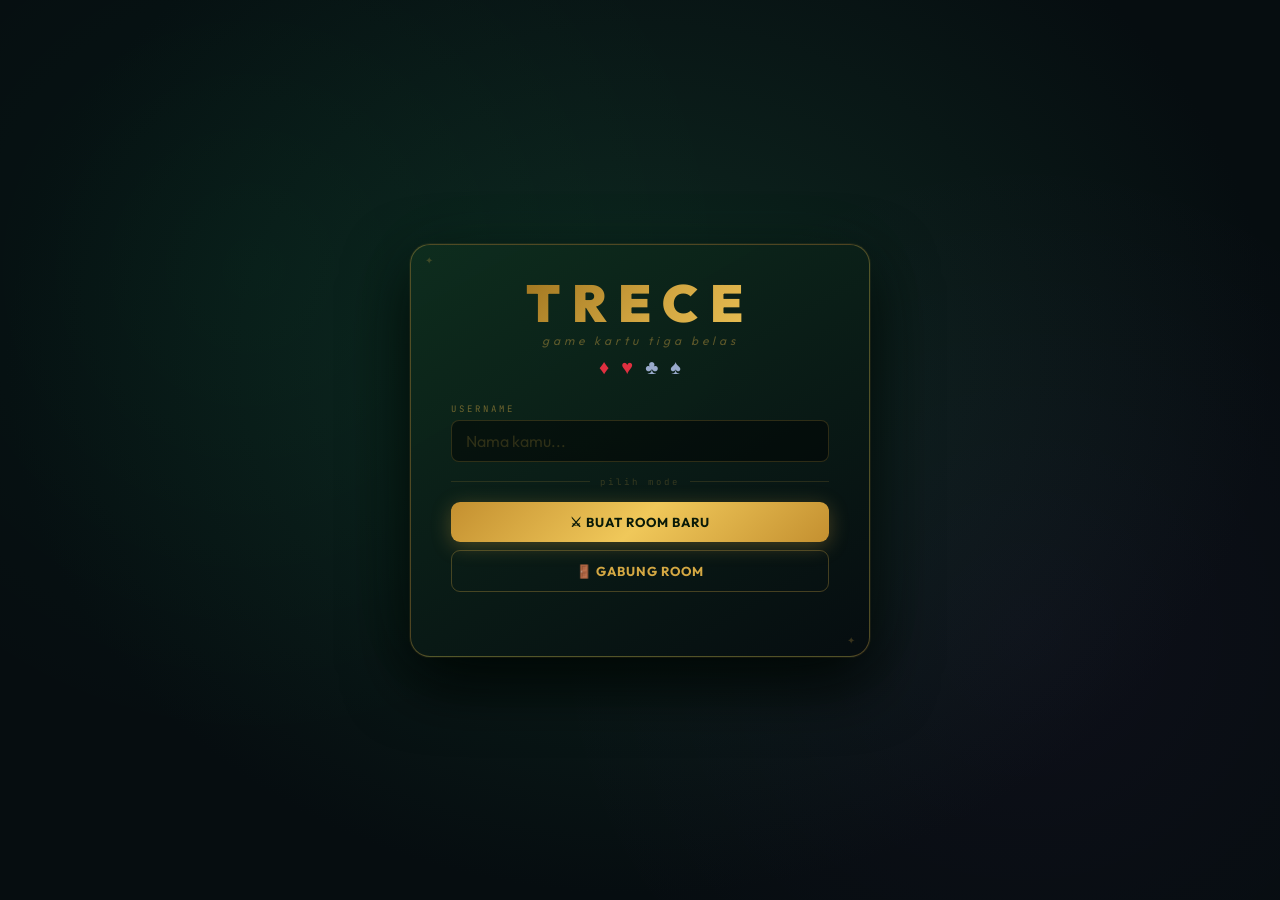
==== index.html @ 757fe61e "Add spacer div to replace absolute center" ====
<!DOCTYPE html>
<html lang="id">
<head>
<meta charset="UTF-8">
<meta name="viewport" content="width=device-width, initial-scale=1.0, maximum-scale=1.0, user-scalable=no">
<meta name="mobile-web-app-capable" content="yes">
<meta name="apple-mobile-web-app-capable" content="yes">
<meta name="apple-mobile-web-app-status-bar-style" content="black-translucent">
<meta name="apple-mobile-web-app-title" content="TRECE">
<meta name="theme-color" content="#060d10">
<meta name="description" content="TRECE — Game kartu 13 multiplayer real-time. Main bersama teman dari browser, tanpa install!">
<meta property="og:title" content="TRECE — Kartu 13">
<meta property="og:description" content="Game kartu 13 multiplayer real-time. Main bersama teman dari browser!">
<meta property="og:type" content="website">
<link rel="icon" href="data:image/svg+xml,<svg xmlns='http://www.w3.org/2000/svg' viewBox='0 0 100 100'><rect width='100' height='100' rx='18' fill='%230e2820'/><text y='.9em' font-size='72' x='50%' text-anchor='middle' dominant-baseline='hanging'>🃏</text></svg>">
<link rel="apple-touch-icon" href="data:image/svg+xml,<svg xmlns='http://www.w3.org/2000/svg' viewBox='0 0 100 100'><rect width='100' height='100' rx='18' fill='%230e2820'/><text y='.9em' font-size='72' x='50%' text-anchor='middle' dominant-baseline='hanging'>🃏</text></svg>">
<title>TRECE — Kartu 13</title>
<link rel="stylesheet" href="style.css">
</head>

<body>

<!-- LOBBY -->
<div id="lobby">
<div class="lbox">
  <div class="logo-title">TRECE</div>
  <div class="logo-sub">game kartu tiga belas</div>
  <div class="logo-suits">
    <span class="s-r">♦</span><span class="s-r">♥</span>
    <span class="s-b">♣</span><span class="s-b">♠</span>
  </div>

  <div id="stepA">
    <div class="fl">
      <label>Username</label>
      <input class="fi" id="uname" placeholder="Nama kamu..." maxlength="20" autocomplete="off"
        oninput="localStorage.setItem('trece_name',this.value.trim())">
    </div>
    <div class="divider">pilih mode</div>
    <button class="btn btn-gold" onclick="doCreate()">⚔ BUAT ROOM BARU</button>
    <button class="btn btn-out" onclick="showJoinForm()">🚪 GABUNG ROOM</button>
    <div id="joinWrap" style="display:none;margin-top:6px;">
      <div class="fl">
        <label>Kode Room</label>
        <input class="fi" id="joinCode" placeholder="ABCD" maxlength="4"
          style="text-transform:uppercase;letter-spacing:10px;font-size:24px;text-align:center;" autocomplete="off">
      </div>
      <button class="btn btn-gold" onclick="doJoin()">MASUK ROOM</button>
    </div>
    <div class="lstat" id="lstA"></div>
  </div>

  <div id="stepB" style="display:none;">
    <div class="room-box">
      <div class="room-code" id="rcodeDisp">----</div>
      <div class="room-hint" id="roomHint">Bagikan kode ini ke teman</div>
    </div>
    <!-- ALWAYS 4 slots -->
    <div class="pslots" id="pslots"></div>
    <div class="lstat" id="lstB"></div>
    <!-- Ready button (shown to all after first game or while waiting) -->
    <button class="btn btn-ready" id="btnReady" onclick="toggleReady()" style="display:none;">✓ SIAP MAIN</button>
    <button class="btn btn-gold" id="btnStart" onclick="hostStart()" style="display:none;">▶ MULAI GAME</button>
    <button class="btn btn-shop" onclick="openShop()">🏪 TOKO KEKUATAN</button>
    <button class="btn btn-red" onclick="doLeave()">✕ Keluar Room</button>
  </div>
</div>
</div>

<!-- GAME -->


<div id="game">
  <canvas id="bgCanvas"></canvas>
  <!-- Bomb overlay effects -->
  <div id="bombFlashEl"></div>
  <div id="bombLabelEl">💣 BOMB!</div>
  <!-- Poker Intense Overlay -->
<div id="pokerIntenseOverlay"></div>
<div id="pokerIntenseScanlines"></div>
<div id="pokerWarnBanner"><div class="pwb-inner">⚠️ POKER ANGKA 2! — BOMB bisa mengakhiri game sekarang! ⚠️</div></div>
<div id="gameWrap" class="game-layer">
    <div id="oppBar"></div>
    <!-- Spacer flex menggantikan #center yang kini absolute -->
    <div style="flex:1;"></div>
    <div id="center">
      <div id="tdots"></div>
      <div style="position:relative;width:min(820px,99vw);">
        <div id="feltLbl">MEJA PERMAINAN</div>
        <!-- Combo badge — di atas kartu di meja -->
        <div id="comboBadge" style="display:none;"></div>
        <div id="felt">
          <div id="feltCards">
            <div class="empty-msg" id="emptyMsg">Meja kosong — bebas memulai</div>
          </div>
        </div>

      </div>
      <div id="ghostRow"><span class="ghost-lbl">sebelumnya:</span></div>
      <div id="gstat"></div>
    </div>
    <div id="playerArea">
      <div id="comboHint">Pilih kartu untuk dimainkan</div>
      <!-- Power bar — kartu kekuatan yang dimiliki -->
      <div id="powerBar"></div>
      <!-- Chip bar — compact pill, satu baris dengan myplate -->
      <div id="chipBar">
        <div class="chip-pill">
          <span class="cp-ico">💰</span>
          <span class="cp-val" id="chipBarVal">1,000</span>
          <span class="cp-sep">|</span>
          <span class="cp-bet" id="chipBarBet">100 chip</span>
          <span class="cp-sep">→</span>
          <span class="cp-win" id="chipBarWin">+300</span>
        </div>
      </div>
      <div id="handWrap"><div id="handInner"></div></div>
      <div id="actRow">
        <button class="abtn abtn-reorder" id="btnReorder" onclick="toggleReorderMode()" style="display:none;">⇄</button>
        <div id="timerWrap" style="display:none;">
          <button class="abtn abtn-play" id="btnPlay" onclick="playerPlay()" disabled>MAIN</button>
        </div>
        <button class="abtn abtn-play" id="btnPlayNoTimer" onclick="playerPlay()" disabled>MAIN</button>
        <button class="abtn abtn-skip" id="btnSkip" onclick="playerSkip()" disabled>SKIP</button>
      </div>
      <div id="arrowRow" style="display:none;">
        <button class="abtn abtn-arrow" onclick="reorderMoveCard(-1)">◀</button>
        <span class="arrow-hint">geser kartu yang diangkat</span>
        <button class="abtn abtn-arrow" onclick="reorderMoveCard(1)">▶</button>
      </div>
      <div id="myplate">—</div>
      <div style="font-size:8px;font-family:'JetBrains Mono',monospace;color:rgba(212,168,67,0.2);text-align:center;margin-top:2px;">drag kartu untuk ubah urutan</div>
    </div>
  </div>
</div>
<div id="notif"></div>
<div id="endModal"></div>
<div id="posAnnounce"></div>

<!-- SHOP FLOATING BTN (in-game) -->
<button id="shopBtn" onclick="openShop()">
  <span style="font-size:20px;">🏪</span>
  <div id="shopBtnBadge"></div>
</button>

<!-- SHOP MODAL -->
<div id="shopModal">
  <div class="shop-box">
    <div class="shop-header">
      <div class="shop-title-row">
        <div class="shop-title-txt">🏪 TOKO KEKUATAN</div>
        <div style="display:flex;align-items:center;gap:8px;">
          <div class="shop-chips-disp">💰 <span id="shopChipDisp">0</span></div>
          <button class="shop-close" onclick="closeShop()">✕</button>
        </div>
      </div>
      <div class="shop-sub-hdr">Beli kartu kekuatan — aktifkan saat bermain</div>
      <div class="shop-tabs" id="shopTabs">
        <button class="stab active" onclick="filterShop('all')">SEMUA</button>
        <button class="stab" onclick="filterShop('def')">🛡 DEFENSIF</button>
        <button class="stab" onclick="filterShop('off')">⚡ OFENSIF</button>
        <button class="stab" onclick="filterShop('util')">✨ UTILITAS</button>
        <button class="stab" onclick="filterShop('dis')">🌀 GANGGUAN</button>
      </div>
    </div>
    <div class="shop-body" id="shopBody"></div>
  </div>
</div>

<!-- TARGET PICKER -->
<div id="targetPicker">
  <div class="target-box">
    <div class="target-title" id="targetTitle">PILIH TARGET</div>
    <div class="target-sub" id="targetSub">Pilih pemain yang ingin diserang</div>
    <div class="target-btns" id="targetBtns"></div>
    <button class="target-cancel" onclick="closeTargetPicker()">✕ Batal</button>
  </div>
</div>
<div id="winCelebration"><div class="win-wrap"><div class="win-text">MENANG!</div><div class="win-sub">KAMU JUARA 🏆</div></div></div>

<!-- BET MODAL -->
<div id="betModal">
  <div class="bet-box">
    <div class="bet-title">⚔ TARUHAN KAMU</div>
    <div class="bet-sub" id="betSubLabel">Tentukan jumlah taruhan kamu untuk ronde ini</div>
    <div class="bet-players" id="betPlayerList"></div>
    <div class="bet-amount-wrap">
      <button class="bet-btn" onclick="adjustBet(-50)">−</button>
      <div class="bet-amount-display" id="betAmountDisplay">100</div>
      <button class="bet-btn" onclick="adjustBet(+50)">+</button>
    </div>
    <div class="bet-chips-label">CHIP TARUHANMU</div>
    <div class="bet-presets">
      <span class="bet-preset" onclick="setBetPreset(50)">50</span>
      <span class="bet-preset active" onclick="setBetPreset(100)">100</span>
      <span class="bet-preset" onclick="setBetPreset(200)">200</span>
      <span class="bet-preset" onclick="setBetPreset(500)">500</span>
    </div>
    <div class="bet-multiplier-info">🥇+2x &nbsp;🥈+1x &nbsp;🥉−1x &nbsp;💀−2x (dari taruhan sendiri)</div>
    <button class="btn btn-gold" style="font-family:'Cinzel Decorative';font-size:12px;margin-bottom:0;" onclick="confirmBet()">KUNCI TARUHAN →</button>
  </div>
</div>

<!-- EMOTE BUTTON & PICKER -->
<button id="emoteBtn" onclick="toggleEmotePicker()" title="Emote / Chat">
  <div id="emoteCooldownRing"></div>
  😄
</button>
<div id="emotePicker">
  <div class="emote-section-label">Reaksi</div>
  <div class="emote-row">
    <span class="emote-item" onclick="sendEmote('😂')">😂</span>
    <span class="emote-item" onclick="sendEmote('🔥')">🔥</span>
    <span class="emote-item" onclick="sendEmote('💀')">💀</span>
    <span class="emote-item" onclick="sendEmote('👏')">👏</span>
    <span class="emote-item" onclick="sendEmote('😤')">😤</span>
    <span class="emote-item" onclick="sendEmote('🤯')">🤯</span>
    <span class="emote-item" onclick="sendEmote('😴')">😴</span>
    <span class="emote-item" onclick="sendEmote('🫡')">🫡</span>
  </div>
  <div class="emote-section-label" style="margin-top:6px;">Chat Cepat</div>
  <div style="display:flex;flex-direction:column;gap:3px;padding:0 4px;">
    <span class="chat-item" onclick="sendEmote(null,'Saya akan lawan','Saya akan lawan')">Saya akan lawan</span>
    <span class="chat-item" onclick="sendEmote(null,'UH kaget','UH kaget')">UH kaget</span>
    <span class="chat-item" onclick="sendEmote(null,'What the dog doin','What the dog doin')">What the dog doin</span>
    <span class="chat-item" onclick="sendEmote(null,'Faaah','Faaah')">Faaah</span>
    <span class="chat-item" onclick="sendEmote(null,'LOL','LOL')">LOL</span>
    <span class="chat-item" onclick="sendEmote(null,'Pepek pepek','Pepek pepek')">Pepek pepek</span>
  </div>
</div>

</body>

<!-- ═══════════════════════════════════════════════════════ -->
<!-- Load order matters: audio → cards → bot → network → game → ui → chips → powers -->
<!-- ═══════════════════════════════════════════════════════ -->

<!-- Polyfill -->
<script>if(typeof globalThis==='undefined'){window.globalThis=window;}</script>

<!-- Ably realtime library -->
<script src="https://cdn.ably.com/lib/ably.min-2.js"></script>

<!-- Game modules -->
<script src="audio.js"></script>
<script src="cards.js"></script>
<script src="bot.js"></script>
<script src="network.js"></script>
<script src="game.js"></script>
<script src="ui.js"></script>
<script src="chips.js"></script>
<script src="powers.js"></script>

</html>
---- style.css ----
@import url('https://fonts.googleapis.com/css2?family=Outfit:wght@400;600;700;900&family=JetBrains+Mono:wght@400;700&display=swap');

*,*::before,*::after{box-sizing:border-box;margin:0;padding:0;}
html,body{height:100%;overflow:hidden;background:#060d10;
  -webkit-tap-highlight-color:transparent;
  -webkit-touch-callout:none;
  touch-action:manipulation;
  /* iOS safe area support */
  padding-top: env(safe-area-inset-top);
  padding-bottom: env(safe-area-inset-bottom);
}
/* Prevent iOS auto-zoom on input focus (font-size must be >= 16px) */
.fi{font-size:16px!important;}
/* Smooth font rendering on mobile */
*{-webkit-font-smoothing:antialiased;-moz-osx-font-smoothing:grayscale;}
/* Fix iOS button tap delay */
button,input{touch-action:manipulation;cursor:pointer;}

:root{
  --gold:#d4a843;--gold2:#f0c85a;--gold3:#fce8a0;
  --neon:#00ff88;--neon2:#00e8ff;--neonp:#cc44ff;
  --red:#e03040;--card-bg:#fdf6e8;
}

/* ══ SIDEBARS (desktop only, ≥1100px) ══ */
#sidebarLeft,#sidebarRight{
  display:none;
  position:fixed;top:0;bottom:0;
  width:180px;
  flex-direction:column;
  gap:0;
  z-index:2;
  pointer-events:none;
}
#sidebarLeft{left:0;}
#sidebarRight{right:0;}

@media(min-width:1100px){
  #sidebarLeft,#sidebarRight{display:flex;}
}

.sb-header{
  font-family:'JetBrains Mono',monospace;
  font-size:8px;letter-spacing:2px;
  color:rgba(212,168,67,0.3);
  padding:14px 14px 8px;
  border-bottom:1px solid rgba(212,168,67,0.07);
  flex-shrink:0;
}

/* Glow divider di tepi dalam */
#sidebarLeft::after{
  content:'';position:absolute;top:0;right:0;bottom:0;width:1px;
  background:linear-gradient(to bottom,transparent,rgba(0,255,136,0.07) 30%,rgba(212,168,67,0.05) 70%,transparent);
}
#sidebarRight::before{
  content:'';position:absolute;top:0;left:0;bottom:0;width:1px;
  background:linear-gradient(to bottom,transparent,rgba(0,255,136,0.07) 30%,rgba(212,168,67,0.05) 70%,transparent);
}

/* ── Activity Log ── */
#activityLog{
  flex:1;overflow:hidden;
  display:flex;flex-direction:column-reverse;
  padding:8px 10px;
  gap:2px;
  mask-image:linear-gradient(to bottom,transparent 0%,black 18%,black 100%);
  -webkit-mask-image:linear-gradient(to bottom,transparent 0%,black 18%,black 100%);
}
.act-item{
  font-family:'JetBrains Mono',monospace;
  font-size:9px;line-height:1.6;
  color:rgba(255,255,255,0.28);
  padding:4px 6px;
  border-radius:5px;
  border-left:2px solid transparent;
  flex-shrink:0;
  word-break:break-word;
  transition:opacity 0.4s;
  pointer-events:none;
}
.act-item.fresh{
  color:rgba(255,255,255,0.65);
  border-left-color:rgba(212,168,67,0.4);
  background:rgba(212,168,67,0.04);
}
.act-item.act-play .act-who{color:#f0c85a;}
.act-item.act-skip .act-who{color:rgba(255,255,255,0.3);}
.act-item.act-bomb .act-who{color:#cc44ff;}
.act-item.act-bomb{
  color:rgba(204,68,255,0.7);
  border-left-color:rgba(204,68,255,0.5);
  background:rgba(204,68,255,0.04);
}
.act-item.act-finish .act-who{color:#00ff88;}
.act-item.act-finish{
  color:rgba(0,255,136,0.7);
  border-left-color:rgba(0,255,136,0.4);
  background:rgba(0,255,136,0.04);
}
.act-who{font-weight:700;}

/* ── Chat Feed ── */
#chatFeed{
  flex:1;overflow:hidden;
  display:flex;flex-direction:column-reverse;
  padding:8px 10px;
  gap:4px;
  mask-image:linear-gradient(to bottom,transparent 0%,black 18%,black 100%);
  -webkit-mask-image:linear-gradient(to bottom,transparent 0%,black 18%,black 100%);
}
.chat-feed-item{
  display:flex;align-items:flex-start;gap:5px;
  flex-shrink:0;
  pointer-events:none;
  animation:chatIn 0.25s ease both;
}
@keyframes chatIn{
  from{opacity:0;transform:translateY(6px);}
  to{opacity:1;transform:translateY(0);}
}
.chat-feed-avatar{
  width:18px;height:18px;border-radius:50%;
  background:rgba(212,168,67,0.12);
  border:1px solid rgba(212,168,67,0.2);
  display:flex;align-items:center;justify-content:center;
  font-family:'JetBrains Mono',monospace;
  font-size:8px;font-weight:700;color:var(--gold);
  flex-shrink:0;margin-top:1px;
}
.chat-feed-body{flex:1;min-width:0;}
.chat-feed-name{
  font-family:'JetBrains Mono',monospace;
  font-size:8px;color:rgba(212,168,67,0.45);
  margin-bottom:1px;
  white-space:nowrap;overflow:hidden;text-overflow:ellipsis;
}
.chat-feed-bubble{
  display:inline-block;
  background:rgba(255,255,255,0.05);
  border:1px solid rgba(212,168,67,0.1);
  border-radius:0 6px 6px 6px;
  padding:3px 7px;
  font-family:'JetBrains Mono',monospace;
  font-size:10px;color:rgba(255,255,255,0.55);
  word-break:break-word;
}
.chat-feed-bubble.is-me{
  background:rgba(0,255,136,0.06);
  border-color:rgba(0,255,136,0.15);
  color:rgba(0,255,136,0.7);
}

/* ══ LOBBY ══ */
#lobby{
  position:fixed;inset:0;display:flex;align-items:center;justify-content:center;z-index:30;
  background:radial-gradient(ellipse at 50% 40%,#0e2820 0%,#060d10 70%);
  transition:opacity 0.5s;
}
#lobby.fade-out{opacity:0;pointer-events:none;}
#lobby.gone{display:none;}
#lobby::before{
  content:'';position:absolute;inset:0;pointer-events:none;
  background:radial-gradient(circle at 20% 30%,rgba(0,255,136,0.04) 0%,transparent 40%),
             radial-gradient(circle at 80% 70%,rgba(204,68,255,0.04) 0%,transparent 40%);
  animation:bgP 6s ease-in-out infinite alternate;
}
@keyframes bgP{from{opacity:0.5}to{opacity:1}}

.lbox{
  position:relative;z-index:1;
  background:linear-gradient(150deg,rgba(14,45,30,0.97),rgba(6,13,16,0.99));
  border:1px solid rgba(212,168,67,0.35);border-radius:20px;
  padding:32px 40px;width:min(460px,95vw);max-height:95vh;overflow-y:auto;
  box-shadow:
    0 0 0 1px rgba(212,168,67,0.08),
    0 0 80px rgba(0,255,136,0.04),
    0 24px 64px rgba(0,0,0,0.95);
}
/* Corner ornaments */
.lbox::before,.lbox::after{
  content:'✦';position:absolute;font-size:10px;color:rgba(212,168,67,0.25);
}
.lbox::before{top:10px;left:14px;}
.lbox::after{bottom:10px;right:14px;}
.lbox::-webkit-scrollbar{width:3px;}
.lbox::-webkit-scrollbar-thumb{background:rgba(212,168,67,0.15);border-radius:2px;}

.logo-title{
  font-family:'Outfit',sans-serif;font-size:52px;font-weight:900;
  background:linear-gradient(135deg,#8b6010 0%,#d4a843 30%,#f0c85a 50%,#fce8a0 60%,#f0c85a 70%,#d4a843 85%,#8b6010 100%);
  background-size:200% auto;
  -webkit-background-clip:text;-webkit-text-fill-color:transparent;background-clip:text;
  letter-spacing:12px;text-align:center;line-height:1;margin-bottom:4px;
  animation:logoShimmer 4s linear infinite,logoG 3s ease-in-out infinite alternate;
}
@keyframes logoShimmer{0%{background-position:0%}100%{background-position:200%}}
@keyframes logoG{from{filter:drop-shadow(0 0 20px rgba(212,168,67,0.5))}to{filter:drop-shadow(0 0 50px rgba(212,168,67,0.85))}}
.logo-sub{font-style:italic;font-size:12px;color:rgba(212,168,67,0.4);letter-spacing:4px;text-align:center;font-family:'Outfit',sans-serif;margin-bottom:8px;}
.logo-suits{display:flex;justify-content:center;gap:12px;font-size:20px;margin-bottom:24px;}
.s-r{color:var(--red);animation:floatS 3s ease-in-out infinite;}
.s-b{color:#99aacc;animation:floatS 3s ease-in-out infinite reverse;}
@keyframes floatS{0%,100%{transform:translateY(0)}50%{transform:translateY(-4px)}}

.fl{margin-bottom:12px;}
.fl label{display:block;font-size:9px;letter-spacing:3px;color:rgba(212,168,67,0.5);text-transform:uppercase;margin-bottom:5px;font-family:'JetBrains Mono',monospace;}
.fi{width:100%;background:rgba(0,0,0,0.45);border:1px solid rgba(212,168,67,0.2);border-radius:8px;padding:10px 14px;color:var(--gold3);font-size:16px;font-family:'Outfit',sans-serif;outline:none;transition:border-color 0.2s,box-shadow 0.2s;}
.fi:focus{border-color:var(--gold);box-shadow:0 0 0 3px rgba(212,168,67,0.1);}
.fi::placeholder{color:rgba(212,168,67,0.2);}

.key-note{background:rgba(0,255,136,0.04);border:1px solid rgba(0,255,136,0.15);border-radius:8px;padding:10px 13px;font-size:10px;color:rgba(0,255,136,0.65);margin-bottom:14px;line-height:1.8;font-family:'JetBrains Mono',monospace;}
.key-note a{color:var(--neon);text-decoration:none;}

.divider{display:flex;align-items:center;gap:10px;margin:14px 0;color:rgba(212,168,67,0.22);font-size:9px;letter-spacing:3px;font-family:'JetBrains Mono',monospace;}
.divider::before,.divider::after{content:'';flex:1;height:1px;background:rgba(212,168,67,0.15);}

.btn{display:block;width:100%;padding:12px;border:none;border-radius:9px;font-size:13px;font-weight:700;cursor:pointer;transition:all 0.2s;font-family:'Outfit',sans-serif;letter-spacing:1px;margin-bottom:8px;-webkit-tap-highlight-color:transparent;touch-action:manipulation;}
.btn-gold{background:linear-gradient(135deg,#c49030,#f0c85a,#c49030);color:#0a1a08;box-shadow:0 4px 20px rgba(212,168,67,0.3);}
.btn-gold:hover{transform:translateY(-2px);box-shadow:0 8px 30px rgba(212,168,67,0.4);}
.btn-out{background:transparent;color:var(--gold);border:1px solid rgba(212,168,67,0.3);}
.btn-out:hover{border-color:var(--gold2);background:rgba(212,168,67,0.07);}
.btn-red{background:transparent;color:#e74c3c;border:1px solid rgba(231,76,60,0.3);font-family:'Outfit',sans-serif;font-size:13px;letter-spacing:0;}
.btn-ready{background:transparent;color:var(--neon);border:1px solid rgba(0,255,136,0.35);font-family:'Outfit',sans-serif;font-size:12px;letter-spacing:1px;}
.btn-ready:hover{border-color:var(--neon);background:rgba(0,255,136,0.08);}
.btn-ready.active{background:linear-gradient(135deg,rgba(0,200,100,0.2),rgba(0,255,136,0.15));border-color:var(--neon);color:var(--neon);box-shadow:0 0 14px rgba(0,255,136,0.25);}
.btn-ready.active:hover{transform:none;cursor:default;}
.btn:disabled{opacity:0.3;cursor:not-allowed;transform:none!important;}

.lstat{text-align:center;font-size:11px;min-height:16px;margin:8px 0;font-family:'JetBrains Mono',monospace;color:rgba(0,255,136,0.65);}
.lstat.err{color:rgba(231,76,60,0.8);}

.room-box{background:rgba(0,0,0,0.4);border:1px solid rgba(212,168,67,0.25);border-radius:10px;padding:14px;text-align:center;margin-bottom:12px;}
.room-code{font-family:'JetBrains Mono',monospace;font-size:34px;color:var(--gold2);letter-spacing:14px;animation:codeP 2s ease-in-out infinite alternate;}
@keyframes codeP{from{text-shadow:0 0 10px rgba(212,168,67,0.3)}to{text-shadow:0 0 30px rgba(212,168,67,0.6)}}
.room-hint{font-size:11px;color:rgba(212,168,67,0.35);margin-top:5px;}

/* 4-slot grid */
.pslots{display:grid;grid-template-columns:1fr 1fr;gap:6px;margin:12px 0;}
.pslot{
  background:rgba(0,0,0,0.25);border:1px solid rgba(212,168,67,0.15);border-radius:8px;
  padding:7px 9px;display:flex;align-items:center;gap:7px;min-height:52px;
  overflow:hidden;min-width:0;
}
.pslot.filled{border-color:rgba(0,255,136,0.35);background:rgba(0,255,136,0.04);}
.pslot.ready{border-color:var(--neon);background:rgba(0,255,136,0.08);box-shadow:0 0 10px rgba(0,255,136,0.15);}
.slot-ready-badge{
  font-size:7px;color:var(--neon);font-family:'JetBrains Mono',monospace;letter-spacing:0.5px;
  flex-shrink:0;white-space:nowrap;
  background:rgba(0,255,136,0.1);border:1px solid rgba(0,255,136,0.25);
  border-radius:4px;padding:2px 4px;line-height:1;
}
.slot-av{width:28px;height:28px;min-width:28px;border-radius:50%;display:flex;align-items:center;justify-content:center;font-size:11px;font-weight:700;background:rgba(212,168,67,0.1);color:var(--gold);border:1px solid rgba(212,168,67,0.22);flex-shrink:0;font-family:'JetBrains Mono',monospace;}
/* text column: takes remaining space, clips name */
.slot-info{flex:1;min-width:0;display:flex;flex-direction:column;gap:2px;overflow:hidden;}
.slot-nm{font-size:11px;color:var(--gold3);overflow:hidden;text-overflow:ellipsis;white-space:nowrap;line-height:1.2;}
.slot-you{font-size:8px;color:var(--neon);font-family:'JetBrains Mono',monospace;line-height:1;}
.slot-bot{color:rgba(212,168,67,0.3);font-style:italic;}
.slot-chips{font-size:8px;color:rgba(212,168,67,0.45);font-family:'JetBrains Mono',monospace;white-space:nowrap;overflow:hidden;text-overflow:ellipsis;}

/* ══ GAME ══ */
#game{
  position:fixed;inset:0;display:none;flex-direction:column;overflow:hidden;
  /* Desktop background */
  background-image:url('background_PC.jpg');
  background-size:cover;
  background-position:center center;
  background-repeat:no-repeat;
}
#game.show{display:flex;}
#bgCanvas{display:none;} /* hide canvas — background handled by CSS */
.game-layer,#gameWrap{position:relative;z-index:1;display:flex;flex-direction:column;height:100%;overflow-x:hidden;overflow-y:hidden;}

/* Smartphone background override */
@media (max-width:600px){
  #game{
    background-image:url('background_Smartphone.jpg');
    background-position:center top;
  }
}

/* Opponents — 3 shown, fixed height */
#oppBar{
  flex:0 0 auto;
  display:flex;
  gap:12px;
  padding:12px 16px 10px;
  background:rgba(0,0,0,0.35);
  border-bottom:1px solid rgba(212,168,67,0.07);
  justify-content:center;
  backdrop-filter:blur(6px);
  -webkit-backdrop-filter:blur(6px);
}
.opp{
  flex:1;min-width:0;max-width:240px;
  background:rgba(6,22,14,0.55);
  backdrop-filter:blur(10px);
  -webkit-backdrop-filter:blur(10px);
  border:1px solid rgba(212,168,67,0.18);
  border-radius:12px;
  padding:0;
  display:flex;flex-direction:row;
  align-items:stretch;
  gap:0;
  transition:opacity 0.3s,border-color 0.3s,box-shadow 0.3s;
  overflow:hidden;
  opacity:1;
  min-height:56px;
}
/* Dim inactive players */
.opp.opp-dim{
  opacity:0.35;
  filter:saturate(0.3);
}
/* Active player — bright, highlighted */
.opp.opp-active{
  border-color:var(--neon);
  box-shadow:0 0 20px rgba(0,255,136,0.3);
  opacity:1;
  filter:none;
}
.opp.done{
  opacity:0.28;
  filter:saturate(0.2) brightness(0.6);
}
/* Left section: name */
.opp-left{
  flex:1;min-width:0;
  background:rgba(0,0,0,0.28);
  display:flex;flex-direction:column;
  align-items:flex-start;justify-content:center;
  padding:10px 14px;
  gap:3px;
  border-right:1px solid rgba(212,168,67,0.12);
  overflow:hidden;
}
.opp-medal{
  font-size:14px;line-height:1;margin-bottom:2px;
}
.opp-nm{
  font-family:'JetBrains Mono',monospace;
  font-size:13px;
  font-weight:700;
  color:var(--gold2);
  white-space:nowrap;overflow:hidden;text-overflow:ellipsis;
  max-width:100%;
  letter-spacing:0.02em;
}
.opp-chips{
  font-family:'JetBrains Mono',monospace;
  font-size:9px;
  color:rgba(212,168,67,0.45);
  white-space:nowrap;overflow:hidden;text-overflow:ellipsis;
  max-width:100%;
  margin-top:1px;
}
/* Right section: card count */
.opp-ct{
  flex:0 0 auto;
  width:64px;
  display:flex;align-items:center;justify-content:center;
  font-family:'Outfit',sans-serif;
  font-size:30px;font-weight:700;
  color:var(--gold);line-height:1;
  text-shadow:0 0 16px rgba(212,168,67,0.6);
  background:rgba(212,168,67,0.07);
}
/* hide old cback system globally */
.opp-backs{display:none;}
.cback{display:none;}
.cback{
  width:15px;height:23px;
  background:
    linear-gradient(135deg,#2a6e44,#1a4a2e),
    repeating-linear-gradient(45deg,transparent,transparent 3px,rgba(255,255,255,0.04) 3px,rgba(255,255,255,0.04) 4px);
  border:1px solid rgba(212,168,67,0.55);border-radius:3px;flex-shrink:0;
  box-shadow:0 1px 4px rgba(0,0,0,0.6),inset 0 0 4px rgba(0,255,136,0.05);
}
.cback::after{content:'✦';display:flex;align-items:center;justify-content:center;font-size:6px;color:rgba(212,168,67,0.3);height:100%;}

/* Center */
#center{flex:1;min-height:0;display:flex;flex-direction:column;align-items:center;justify-content:flex-end;gap:6px;padding:4px 8px 12px;overflow:hidden;}

/* Turn dots — hidden, replaced by opp brightness system */
#tdots{display:none;}
.tdot{display:flex;align-items:center;gap:4px;font-size:10px;font-family:'JetBrains Mono',monospace;color:rgba(212,168,67,0.3);transition:color 0.3s;}
.tdot.on{color:var(--neon);}.tdot.dn{color:var(--gold);}
.tdot-pip{width:8px;height:8px;border-radius:50%;background:rgba(212,168,67,0.15);border:1px solid rgba(212,168,67,0.25);transition:all 0.3s;}
.tdot.on .tdot-pip{background:var(--neon);border-color:var(--neon);box-shadow:0 0 8px var(--neon);}
.tdot.dn .tdot-pip{background:var(--gold);border-color:var(--gold);}

/* Felt — fully transparent, cards float on background image */
#felt{
  position:relative;width:min(820px,99vw);min-height:200px;max-height:240px;
  background:transparent;
  border:none;border-radius:20px;
  box-shadow:none;
  overflow:visible;display:flex;align-items:center;justify-content:center;flex-shrink:0;
}
#felt::before{display:none;}
#felt::after{display:none;}
#feltLbl{display:none;}
.empty-msg{color:rgba(255,255,255,0.5);font-style:italic;font-size:14px;font-family:'Outfit',sans-serif;text-shadow:0 1px 4px rgba(0,0,0,0.8);}
#feltCards{position:relative;width:100%;height:200px;display:flex;align-items:center;justify-content:center;overflow:visible;}

/* ══ TIMER — border persegi rounded mengitari tombol MAIN ══ */
#timerWrap{
  position:relative;
  display:none;
  align-items:center;justify-content:center;
  flex-shrink:0;
  padding:3px;
  border-radius:11px;
  background:conic-gradient(
    from -90deg,
    var(--neon) calc(var(--tp,1) * 360deg),
    rgba(255,255,255,0.07) 0deg
  );
}
#timerWrap::before{
  content:'';
  position:absolute;
  inset:2.5px;
  border-radius:9px;
  background:#060d10;
  z-index:0;
}
#timerWrap #btnPlay{
  position:relative;z-index:1;
}
#timerWrap.warn{
  background:conic-gradient(
    from -90deg,
    #ffaa00 calc(var(--tp,1) * 360deg),
    rgba(255,255,255,0.07) 0deg
  );
  box-shadow:0 0 10px rgba(255,170,0,0.35);
}
#timerWrap.danger{
  background:conic-gradient(
    from -90deg,
    #ff2244 calc(var(--tp,1) * 360deg),
    rgba(255,255,255,0.07) 0deg
  );
  animation:timerDangerPulse 0.5s ease-in-out infinite alternate;
}
@keyframes timerDangerPulse{
  from{box-shadow:0 0 8px rgba(255,34,68,0.5);}
  to{box-shadow:0 0 20px rgba(255,34,68,0.9);}
}


/* Ghost */
#ghostRow{display:none!important;}

#gstat{font-family:'JetBrains Mono',monospace;font-size:11px;color:var(--neon);text-align:center;min-height:15px;text-shadow:0 0 10px rgba(0,255,136,0.4);flex-shrink:0;}

/* Player area */
#playerArea{
  flex:0 0 auto;
  display:flex;flex-direction:column;align-items:center;gap:5px;
  padding:4px 0 8px;
  background:rgba(0,0,0,0.28);
  backdrop-filter:blur(8px);
  -webkit-backdrop-filter:blur(8px);
  border-top:1px solid rgba(212,168,67,0.12);
  /* must NOT clip overflow — cards hover upward */
  overflow:visible;
}
#comboHint{font-size:10px;font-family:'JetBrains Mono',monospace;color:rgba(212,168,67,0.35);min-height:14px;text-align:center;transition:color 0.2s;}
#handWrap{
  width:100%;
  overflow-x:auto;
  overflow-y:visible;
  /* top padding must be >= card hover lift (22px) + scale buffer */
  padding:28px 16px 8px;
  cursor:default;
  scrollbar-width:thin;
  scrollbar-color:rgba(212,168,67,0.1) transparent;
  /* allow overflow-y to actually show — clip only x */
  clip-path:none;
}
#handWrap::-webkit-scrollbar{height:3px;}
#handWrap::-webkit-scrollbar-thumb{background:rgba(212,168,67,0.12);border-radius:2px;}
#handInner{
  display:flex;
  flex-wrap:nowrap;
  gap:5px;
  /* min-width ensures centering when cards fit, max-content for scroll when too many */
  min-width:100%;
  width:max-content;
  justify-content:center;
  /* no padding-top here — handWrap padding handles the hover space */
}

#actRow{display:flex;gap:7px;align-items:center;}
.abtn{padding:8px 18px;border-radius:8px;border:none;font-size:11px;font-weight:700;cursor:pointer;transition:all 0.18s;font-family:'Outfit',sans-serif;letter-spacing:1px;}
.abtn-play{background:linear-gradient(135deg,#00dd70,#00ff88,#00cc60);color:#051208;box-shadow:0 4px 16px rgba(0,255,136,0.3);}
.abtn-play:hover{transform:translateY(-2px);box-shadow:0 8px 24px rgba(0,255,136,0.45);}
.abtn-play:disabled{background:rgba(0,255,136,0.1);color:rgba(0,255,136,0.25);cursor:not-allowed;transform:none;box-shadow:none;}
.abtn-skip{background:transparent;color:var(--gold);border:1px solid rgba(212,168,67,0.3);}
.abtn-skip:hover{border-color:var(--gold2);background:rgba(212,168,67,0.07);}
.abtn-skip:disabled{opacity:0.22;cursor:not-allowed;}
/* Tombol ⇄ reorder */
.abtn-reorder{
  background:transparent;color:rgba(212,168,67,0.55);
  border:1px solid rgba(212,168,67,0.25);
  font-family:'JetBrains Mono',monospace;font-size:14px;letter-spacing:0;
  padding:8px 10px;flex-shrink:0;-webkit-tap-highlight-color:transparent;
}
.abtn-reorder:hover{border-color:var(--gold);color:var(--gold);background:rgba(212,168,67,0.07);}
.abtn-reorder.active{
  background:rgba(0,255,136,0.12);border-color:var(--neon);color:var(--neon);
  box-shadow:0 0 8px rgba(0,255,136,0.2);font-size:9px;padding:8px 9px;
  font-family:'Outfit',sans-serif;letter-spacing:0.5px;
}
/* Arrow row */
#arrowRow{
  display:none;align-items:center;justify-content:center;gap:8px;width:100%;
}
.abtn-arrow{
  background:rgba(212,168,67,0.08);color:var(--gold2);
  border:1px solid rgba(212,168,67,0.3);
  font-family:'JetBrains Mono',monospace;font-size:15px;letter-spacing:0;
  padding:6px 18px;border-radius:8px;flex-shrink:0;
  -webkit-tap-highlight-color:transparent;
}
.abtn-arrow:hover{background:rgba(212,168,67,0.15);border-color:var(--gold);}
.arrow-hint{font-size:9px;color:rgba(212,168,67,0.35);font-family:'JetBrains Mono',monospace;letter-spacing:0.5px;white-space:nowrap;}
/* Kartu terangkat di reorder mode */
.card.reorder-lifted{
  transform:translateY(-20px) scale(1.08)!important;
  border-color:var(--gold2)!important;
  box-shadow:0 0 0 2px var(--gold2),0 0 20px rgba(212,168,67,0.5),0 18px 36px rgba(0,0,0,0.7)!important;
  z-index:60!important;
}

#myplate{font-family:'JetBrains Mono',monospace;font-size:9px;color:var(--gold);background:rgba(0,0,0,0.3);border:1px solid rgba(212,168,67,0.18);padding:3px 13px;border-radius:20px;letter-spacing:1px;transition:all 0.3s;}
#myplate.on{border-color:var(--neon);color:var(--neon);box-shadow:0 0 10px rgba(0,255,136,0.18);}

/* ══ CARDS ══ */
.card{
  width:60px;height:88px;
  background:linear-gradient(160deg,#fffdf5 0%,#fdf8e8 60%,#faf0d0 100%);
  border:1.5px solid #c8b890;border-radius:6px;position:relative;cursor:pointer;
  display:flex;flex-direction:column;justify-content:space-between;padding:3px;
  flex-shrink:0;font-family:'Outfit',sans-serif;
  box-shadow:0 3px 8px rgba(0,0,0,0.45),0 1px 2px rgba(0,0,0,0.25),inset 0 1px 0 rgba(255,255,255,0.9);
  transition:transform 0.18s cubic-bezier(0.34,1.56,0.64,1),box-shadow 0.15s,border-color 0.15s;
}
/* Card shine */
.card::before{
  content:'';position:absolute;inset:0;border-radius:7px;
  background:linear-gradient(155deg,rgba(255,255,255,0.85) 0%,rgba(255,255,255,0.2) 40%,transparent 70%);
  pointer-events:none;z-index:1;
}
/* Card inner frame decoration */
.card::after{
  content:'';position:absolute;inset:4px;border-radius:5px;
  border:0.5px solid rgba(180,150,80,0.25);pointer-events:none;z-index:1;
}
.card:hover:not(.nh){transform:translateY(-14px) rotate(-1deg);box-shadow:0 10px 22px rgba(0,0,0,0.5),0 0 0 1px rgba(212,168,67,0.12);}
.card.sel{
  transform:translateY(-22px) scale(1.06) rotate(0deg)!important;
  border-color:var(--neon)!important;
  box-shadow:0 0 0 2.5px var(--neon),0 0 24px rgba(0,255,136,0.6),0 20px 40px rgba(0,0,0,0.7)!important;
}
.card.nh{cursor:default;}.card.nh:hover{transform:none!important;}
.card.fc{
  border-color:#f0c010!important;
  animation:fcP 1.4s ease-in-out infinite;
}
@keyframes fcP{
  0%,100%{box-shadow:0 0 0 2px #f0c010,0 0 14px rgba(240,192,16,0.55),0 5px 14px rgba(0,0,0,0.75)}
  50%{box-shadow:0 0 0 2.5px #f0c010,0 0 32px rgba(240,192,16,0.9),0 5px 14px rgba(0,0,0,0.75)}
}
.card .cv{font-size:13px;font-weight:700;line-height:1;position:relative;z-index:2;}
.card .cs{font-size:11px;line-height:1;position:relative;z-index:2;}
.card .cc{font-size:26px;position:absolute;top:50%;left:50%;transform:translate(-50%,-50%);line-height:1;z-index:2;}
.card .ct{display:flex;flex-direction:column;align-items:flex-start;}
.card .cb2{display:flex;flex-direction:column;align-items:flex-end;transform:rotate(180deg);}
.card.r{color:#c41830;}.card.b{color:#1a1a2e;}

/* Felt card (stacked) */
.felt-card{position:absolute;width:58px;height:88px;transform-origin:center center;pointer-events:none;animation:dealC 0.32s cubic-bezier(0.22,1,0.36,1) both;}
@keyframes dealC{from{opacity:0;transform:var(--df) scale(0.6);}to{opacity:1;transform:var(--dt);}}

/* Ghost card */
.ghost-card{width:34px;height:52px;background:var(--card-bg);border:1.5px solid #cdc0a0;border-radius:5px;position:relative;display:flex;flex-direction:column;justify-content:space-between;padding:2px;flex-shrink:0;font-family:'Outfit',sans-serif;box-shadow:0 2px 6px rgba(0,0,0,0.5);}
.ghost-card .cv{font-size:9px;font-weight:600;line-height:1;}
.ghost-card .cs{font-size:8px;line-height:1;}
.ghost-card .cc{font-size:16px;position:absolute;top:50%;left:50%;transform:translate(-50%,-50%);line-height:1;}
.ghost-card .ct{display:flex;flex-direction:column;align-items:flex-start;}
.ghost-card .cb2{display:flex;flex-direction:column;align-items:flex-end;transform:rotate(180deg);}
.ghost-card.r{color:#cc2233;}.ghost-card.b{color:#1a1a2e;}

/* Combo badge — di atas kartu, tengah atas felt */
#comboBadge{
  position:absolute;
  top:-14px; left:50%; transform:translateX(-50%);
  font-family:'JetBrains Mono',monospace;font-size:10px;
  background:rgba(6,13,16,0.88);
  border:1px solid rgba(212,168,67,0.45);
  color:var(--gold2);padding:4px 14px;border-radius:20px;
  pointer-events:none;z-index:25;white-space:nowrap;
  backdrop-filter:blur(6px);
  -webkit-backdrop-filter:blur(6px);
  box-shadow:0 2px 12px rgba(0,0,0,0.5), 0 0 0 1px rgba(212,168,67,0.1);
  letter-spacing:1px;
  animation:badgeIn 0.25s cubic-bezier(0.22,1,0.36,1) both;
}
@keyframes badgeIn{
  from{opacity:0;transform:translateX(-50%) translateY(4px) scale(0.9);}
  to{opacity:1;transform:translateX(-50%) translateY(0) scale(1);}
}
#comboBadge.bomb{
  border-color:var(--neonp);color:var(--neonp);
  box-shadow:0 0 14px rgba(204,68,255,0.4), 0 2px 12px rgba(0,0,0,0.5);
}

@keyframes cardDeal{from{opacity:0;transform:translateY(28px) scale(0.8);}to{opacity:1;transform:none;}}
.deal{animation:cardDeal 0.28s cubic-bezier(0.22,1,0.36,1) both;}

/* ══ MODAL ══ */
.overlay{
  position:fixed;inset:0;background:rgba(3,8,10,0.94);
  display:flex;align-items:center;justify-content:center;z-index:50;
  animation:fadeIn 0.8s ease;
}
@keyframes fadeIn{from{opacity:0}to{opacity:1}}
.modal{
  background:
    radial-gradient(ellipse at 50% 0%,rgba(0,255,136,0.08) 0%,transparent 60%),
    linear-gradient(150deg,rgba(16,50,32,0.98),rgba(6,13,16,0.99));
  border:1px solid rgba(212,168,67,0.4);border-radius:20px;
  padding:36px 44px;text-align:center;max-width:400px;width:93vw;
  box-shadow:
    0 0 0 1px rgba(212,168,67,0.1),
    0 0 60px rgba(0,255,136,0.06),
    0 24px 80px rgba(0,0,0,0.95);
  animation:modalIn 1s cubic-bezier(0.22,1,0.36,1);
}
@keyframes modalIn{from{transform:scale(0.8) translateY(40px);opacity:0}to{transform:none;opacity:1}}
.modal-t{
  font-family:'Outfit',sans-serif;font-size:26px;
  background:linear-gradient(135deg,var(--gold),var(--gold2),#ffe066,var(--gold));
  -webkit-background-clip:text;-webkit-text-fill-color:transparent;background-clip:text;
  margin-bottom:22px;line-height:1.2;
  animation:titleShimmer 3s ease infinite;
  background-size:200% auto;
}
@keyframes titleShimmer{0%{background-position:0%}50%{background-position:100%}100%{background-position:0%}}
.rlist{list-style:none;margin:0 0 22px;text-align:left;}
.ritem{
  display:flex;align-items:center;gap:9px;padding:9px 0;
  border-bottom:1px solid rgba(212,168,67,0.08);font-size:14px;
  animation:rIn 0.7s cubic-bezier(0.22,1,0.36,1) both;
}
@keyframes rIn{from{opacity:0;transform:translateX(-24px)}to{opacity:1;transform:none}}
.rcircle{width:30px;height:30px;border-radius:50%;display:flex;align-items:center;justify-content:center;font-size:12px;font-weight:700;flex-shrink:0;font-family:'JetBrains Mono',monospace;}

/* ══ POSITION ANNOUNCE ══ */
#posAnnounce{position:fixed;inset:0;pointer-events:none;z-index:45;display:flex;align-items:center;justify-content:center;}
.pos-banner{
  display:flex;align-items:center;gap:0;
  border-radius:20px;overflow:hidden;
  width:fit-content;min-width:340px;position:relative;
  animation:posBannerIn 0.7s cubic-bezier(0.22,1,0.36,1) both,posBannerOut 0.9s 2.6s ease both;
  backdrop-filter:blur(8px);
}
.pos-banner-shimmer{
  position:absolute;inset:0;border-radius:inherit;pointer-events:none;
  background:linear-gradient(105deg,transparent 30%,rgba(255,220,100,0.55) 48%,rgba(255,235,140,0.75) 52%,rgba(255,220,100,0.55) 55%,transparent 70%);
  background-size:300% 100%;
  animation:posBannerShimmer 2.4s linear infinite;
}
.pos-banner-medal{
  width:88px;min-width:88px;height:88px;
  display:flex;align-items:center;justify-content:center;
  position:relative;z-index:1;flex-shrink:0;
}
.pos-banner-divider{
  width:1px;height:54px;flex-shrink:0;
  opacity:0.35;position:relative;z-index:1;
}
.pos-banner-text{
  flex:1;padding:0 22px 0 16px;
  display:flex;flex-direction:column;justify-content:center;gap:5px;
  position:relative;z-index:1;
}
.pos-banner-name{
  font-family:'Cinzel Decorative',serif;font-size:clamp(15px,3.5vw,22px);
  font-weight:900;letter-spacing:2px;line-height:1.1;white-space:nowrap;
}
.pos-banner-label{
  font-size:12px;letter-spacing:4px;font-weight:700;opacity:0.75;
  font-family:'JetBrains Mono',monospace;
}
.pos-banner.pos-1{
  background:linear-gradient(135deg,#1a0e00,#2e1800,#1a0e00,#2e1c00);
  border:1.5px solid #b8892a;
  box-shadow:0 0 28px 6px rgba(212,168,67,0.5),0 0 70px 14px rgba(212,168,67,0.2),0 20px 60px rgba(0,0,0,0.95);
  animation:posBannerIn 0.7s cubic-bezier(0.22,1,0.36,1) both,posBannerOut 0.9s 2.6s ease both,glowPulseGold 2.2s ease-in-out infinite;
}
.pos-banner.pos-1 .pos-banner-medal{background:linear-gradient(160deg,#2a1800,#1a0d00);}
.pos-banner.pos-1 .pos-banner-divider{background:linear-gradient(to bottom,transparent,#b8892a,transparent);}
.pos-banner.pos-1 .pos-banner-name{color:#fce8a0;text-shadow:0 0 18px rgba(255,210,80,0.7),0 1px 0 rgba(0,0,0,0.8);}
.pos-banner.pos-1 .pos-banner-label{color:#d4a843;}
.pos-banner.pos-2{
  background:linear-gradient(135deg,#0d0f14,#181c24,#0d0f14);
  border:1.5px solid #7a7f8f;
  box-shadow:0 0 22px 5px rgba(180,185,210,0.35),0 0 50px 10px rgba(160,165,190,0.12),0 20px 60px rgba(0,0,0,0.9);
}
.pos-banner.pos-2 .pos-banner-medal{background:linear-gradient(160deg,#1a1e28,#0d0f14);}
.pos-banner.pos-2 .pos-banner-divider{background:linear-gradient(to bottom,transparent,#7a7f8f,transparent);}
.pos-banner.pos-2 .pos-banner-name{color:#dde0e8;text-shadow:0 0 12px rgba(200,210,230,0.4),0 1px 0 rgba(0,0,0,0.8);}
.pos-banner.pos-2 .pos-banner-label{color:#9aa0b0;}
.pos-banner.pos-3{
  background:linear-gradient(135deg,#130a02,#20100a,#130a02);
  border:1.5px solid #7a4e1e;
  box-shadow:0 0 22px 5px rgba(180,100,30,0.38),0 0 50px 10px rgba(160,90,25,0.14),0 20px 60px rgba(0,0,0,0.9);
}
.pos-banner.pos-3 .pos-banner-medal{background:linear-gradient(160deg,#1e0e04,#130802);}
.pos-banner.pos-3 .pos-banner-divider{background:linear-gradient(to bottom,transparent,#7a4e1e,transparent);}
.pos-banner.pos-3 .pos-banner-name{color:#e8c090;text-shadow:0 0 12px rgba(200,130,60,0.4),0 1px 0 rgba(0,0,0,0.8);}
.pos-banner.pos-3 .pos-banner-label{color:#a06830;}
.pos-banner.pos-4{
  background:linear-gradient(135deg,#120202,#1e0606,#120202);
  border:1.5px solid #6e1a1a;
  box-shadow:0 0 20px 5px rgba(180,30,30,0.35),0 0 45px 8px rgba(150,20,20,0.13),0 20px 60px rgba(0,0,0,0.9);
}
.pos-banner.pos-4 .pos-banner-medal{background:linear-gradient(160deg,#200404,#120202);}
.pos-banner.pos-4 .pos-banner-divider{background:linear-gradient(to bottom,transparent,#6e1a1a,transparent);}
.pos-banner.pos-4 .pos-banner-name{color:#e08080;text-shadow:0 0 12px rgba(200,60,60,0.4),0 1px 0 rgba(0,0,0,0.8);}
.pos-banner.pos-4 .pos-banner-label{color:#a03838;}
@keyframes posBannerIn{from{opacity:0;transform:scale(0.78) translateY(-32px);}to{opacity:1;transform:scale(1) translateY(0);}}
@keyframes posBannerOut{from{opacity:1;transform:scale(1);}to{opacity:0;transform:scale(1.08) translateY(-40px);}}
@keyframes posBannerShimmer{0%{background-position:-200% center}100%{background-position:200% center}}
@keyframes glowPulseGold{0%,100%{box-shadow:0 0 28px 6px rgba(212,168,67,0.5),0 0 70px 14px rgba(212,168,67,0.2),0 20px 60px rgba(0,0,0,0.95);}50%{box-shadow:0 0 42px 12px rgba(212,168,67,0.75),0 0 100px 22px rgba(212,168,67,0.32),0 20px 60px rgba(0,0,0,0.95);}}

/* ══ WIN CELEBRATION ══ */
#winCelebration{position:fixed;inset:0;pointer-events:none;z-index:46;display:none;align-items:center;justify-content:center;}
#winCelebration.active{display:flex;}
.win-text{
  font-family:'Outfit',sans-serif;font-size:clamp(42px,10vw,96px);font-weight:900;
  text-align:center;letter-spacing:6px;
  background:linear-gradient(135deg,#d4a843,#f0c85a,#fce8a0,#f0c85a,#d4a843);
  background-size:200% auto;
  -webkit-background-clip:text;-webkit-text-fill-color:transparent;background-clip:text;
  /* slower: in 0.8s, out 0.8s at 3.5s */
  animation:winTextIn 0.8s cubic-bezier(0.22,1,0.36,1) both,
            winTextOut 0.8s 3.5s ease both,
            shimmerWin 2s 0.8s linear infinite;
  filter:drop-shadow(0 0 50px rgba(212,168,67,0.95));
}
@keyframes shimmerWin{0%{background-position:0%}100%{background-position:200%}}
.win-sub{
  font-family:'Outfit',sans-serif;font-size:clamp(14px,3vw,22px);
  color:rgba(240,200,90,0.8);letter-spacing:8px;text-align:center;margin-top:12px;
  animation:winTextIn 0.8s 0.3s cubic-bezier(0.22,1,0.36,1) both,winTextOut 0.8s 3.5s ease both;
}
.win-wrap{display:flex;flex-direction:column;align-items:center;gap:8px;}
@keyframes winTextIn{from{opacity:0;transform:scale(0.3) translateY(60px);}to{opacity:1;transform:scale(1) translateY(0);}}
@keyframes winTextOut{0%{opacity:1;transform:scale(1);}100%{opacity:0;transform:scale(1.12) translateY(-50px);}}

/* ══ DRAG REORDER ══ */
.card.dragging{opacity:0.4;transform:scale(0.95)!important;cursor:grabbing!important;}
.card.drag-over{transform:translateY(-14px) scale(1.02)!important;border-color:var(--gold2)!important;box-shadow:0 0 0 2px var(--gold2),0 12px 24px rgba(0,0,0,0.6)!important;}
#handInner.drag-active .card:not(.dragging){transition:transform 0.15s ease,margin 0.15s ease;}

/* ══ FELT STACKING ══ */
.felt-stack-card{
  position:absolute;
  width:60px;height:88px;
  transform-origin:center center;
  pointer-events:none;
  opacity:1 !important;
  filter:drop-shadow(0 3px 6px rgba(0,0,0,0.4));
}
@keyframes stackDeal{
  from{opacity:0;transform:var(--sf) scale(0.6);}
  to{opacity:1;transform:var(--st);}
}
.felt-stack-card.animate{animation:stackDeal 0.38s cubic-bezier(0.22,1,0.36,1) both;}
#notif{position:fixed;top:14px;left:50%;transform:translateX(-50%);z-index:40;display:flex;flex-direction:column;align-items:center;gap:5px;pointer-events:none;}
.npill{background:rgba(0,0,0,0.88);border:1px solid rgba(212,168,67,0.3);border-radius:20px;padding:5px 16px;font-size:11px;font-family:'JetBrains Mono',monospace;color:var(--gold2);white-space:nowrap;box-shadow:0 4px 16px rgba(0,0,0,0.6);animation:pIn 0.3s cubic-bezier(0.22,1,0.36,1),pOut 0.3s 1.9s ease both;}
.npill.bomb{border-color:var(--neonp);color:var(--neonp);box-shadow:0 0 18px rgba(204,68,255,0.3);}
@keyframes pIn{from{opacity:0;transform:translateY(-10px)}to{opacity:1;transform:none}}
@keyframes pOut{from{opacity:1}to{opacity:0;transform:translateY(-8px)}}

/* ══════════════════════════════════════════
   MOBILE UI OVERHAUL — kartu fan/overlap,
   layout lebih compact, tidak perlu scroll
   ══════════════════════════════════════════ */
@media (max-width: 600px) {

  /* ── Opponent bar: compact horizontal ── */
  #oppBar{flex:0 0 auto;padding:7px 8px 6px;gap:6px;}
  .opp{border-radius:9px;min-height:46px;}
  .opp-left{padding:7px 10px;gap:2px;}
  .opp-nm{font-size:11px;}
  .opp-ct{font-size:22px;width:48px;}

  /* ── Hand wrap ── */
  #handWrap{
    overflow:visible!important;
    overflow-x:visible!important;
    padding:32px 12px 6px;
    width:100%;
  }

  /* ── Center area ── */
  #center{
    gap:4px;
    padding:4px 12px;
    justify-content:center;
  }
  #tdots{gap:8px;}
  .tdot{font-size:9px;gap:3px;}
  .tdot-pip{width:6px;height:6px;}

  /* ── Felt: transparent, kartu langsung di atas background ── */
  #felt{
    min-height:130px;
    max-height:148px;
    border-radius:0;
    width:100%;
    background:transparent;
    border:none;
    box-shadow:none;
    overflow:visible;
  }
  #feltCards{height:130px;overflow:visible;}
  .felt-stack-card .card,
  #feltCards .card{
    width:44px!important;
    height:65px!important;
  }
  #feltCards .card .cv{font-size:10px;}
  #feltCards .card .cs{font-size:9px;}
  #feltCards .card .cc{font-size:18px;}
  .empty-msg{font-size:12px;}
  #comboBadge{font-size:9px;padding:3px 11px;top:-13px;}

  /* timer wrap ikut ukuran tombol — tidak perlu override khusus */

  /* ── Status text ── */
  #gstat{font-size:9px;min-height:12px;}

  /* ── Ghost row ── */
  #ghostRow{padding:0 4px;}

  /* ── Player area: compact, padding kiri kanan ── */
  #playerArea{gap:3px;padding:3px 12px 8px;}
  #comboHint{font-size:9px;min-height:12px;}

  /* ── ACTION BUTTONS ── */
  #actRow{gap:5px;width:100%;}
  .abtn{padding:9px 0;font-size:10px;border-radius:8px;flex:1;}
  .abtn-reorder{flex:0 0 36px!important;padding:9px 0!important;font-size:15px!important;text-align:center;}
  .abtn-reorder.active{flex:0 0 50px!important;font-size:8px!important;padding:9px 4px!important;}
  #arrowRow{gap:5px;padding:0 2px;}
  .abtn-arrow{padding:7px 0;flex:0 0 48px;font-size:16px;}
  .arrow-hint{font-size:8px;flex:1;text-align:center;}
  #handInner .card.reorder-lifted{
    transform:translateY(-26px) scale(1.1)!important;
    margin-left:-10px!important;margin-right:8px!important;z-index:60!important;
  }

  /* ── Nameplate + chip bar ── */
  #myplate{font-size:8px;padding:2px 10px;}
  #chipBar{width:100%;justify-content:center;}

  /* ══ HAND: fan overlap layout ══ */
  #handInner{
    position:relative;
    display:flex!important;
    flex-wrap:nowrap!important;
    justify-content:center!important;
    width:100%!important;
    min-width:unset!important;
    /* overlap cards using negative margin */
    gap:0!important;
  }
  /* Each card overlaps the previous */
  #handInner .card{
    width:46px!important;
    height:70px!important;
    border-radius:5px!important;
    margin-left:-18px!important;
    flex-shrink:0!important;
    transition:transform 0.18s cubic-bezier(0.34,1.56,0.64,1),
               box-shadow 0.15s, border-color 0.15s,
               margin 0.15s!important;
  }
  /* First card no negative margin */
  #handInner .card:first-child{margin-left:0!important;}
  /* Selected card: lift up, widen gap from neighbors */
  #handInner .card.sel{
    transform:translateY(-24px) scale(1.08)!important;
    margin-left:-10px!important;
    margin-right:8px!important;
    z-index:50!important;
  }
  #handInner .card:first-child.sel{
    margin-left:0!important;
  }
  /* Hover: subtle lift */
  #handInner .card:hover:not(.nh):not(.sel){
    transform:translateY(-10px)!important;
    z-index:40!important;
  }
  /* Card text sizing */
  #handInner .card .cv{font-size:11px!important;}
  #handInner .card .cs{font-size:9px!important;}
  #handInner .card .cc{font-size:20px!important;}

  /* z-index stacking: later cards on top */
  #handInner .card:nth-child(1){z-index:1;}
  #handInner .card:nth-child(2){z-index:2;}
  #handInner .card:nth-child(3){z-index:3;}
  #handInner .card:nth-child(4){z-index:4;}
  #handInner .card:nth-child(5){z-index:5;}
  #handInner .card:nth-child(6){z-index:6;}
  #handInner .card:nth-child(7){z-index:7;}
  #handInner .card:nth-child(8){z-index:8;}
  #handInner .card:nth-child(9){z-index:9;}
  #handInner .card:nth-child(10){z-index:10;}
  #handInner .card:nth-child(11){z-index:11;}
  #handInner .card:nth-child(12){z-index:12;}
  #handInner .card:nth-child(13){z-index:13;}

  /* drag hint hidden on mobile */
  #playerArea > div:last-child{display:none;}
}

/* Extra small phones (< 380px) */
@media (max-width: 380px) {
  #handInner .card{
    width:40px!important;
    height:62px!important;
    border-radius:4px!important;
    margin-left:-16px!important;
  }
  #handInner .card.sel{
    margin-left:-8px!important;
    margin-right:6px!important;
  }
  #felt{min-height:115px;max-height:130px;}
  #feltCards{height:115px;}
  #oppBar{flex:0 0 auto;padding:5px 6px 4px;}
}

.card-img-wrap {
  position: absolute;
  inset: 0;
  border-radius: 7px;
  overflow: hidden;
  z-index: 2;
}
.card-img-wrap img {
  width: 100%;
  height: 100%;
  object-fit: cover;
  border-radius: 6px;
  display: block;
}
.card.has-img .cv,
.card.has-img .cs,
.card.has-img .cc,
.card.has-img .ct,
.card.has-img .cb2 {
  display: none !important;
}
.card.has-img::after {
  display: none;
}
.ghost-card.has-img .cv,
.ghost-card.has-img .cs,
.ghost-card.has-img .cc,
.ghost-card.has-img .ct,
.ghost-card.has-img .cb2 {
  display: none !important;
}


/* ══ SLIDE-IN DEAL ANIMATION ══ */
/* Kartu terbang dari tengah layar ke tangan — slide in satu per satu */
.deal-slide-card {
  position: fixed;
  width: 54px; height: 78px;
  border-radius: 8px;
  border: 1.5px solid rgba(212,168,67,0.75);
  background: linear-gradient(135deg, #2a6e44, #1a4a2e);
  box-shadow: 0 6px 20px rgba(0,0,0,0.85), 0 0 12px rgba(212,168,67,0.15);
  pointer-events: none;
  z-index: 9999;
  /* pattern on back */
  background-image:
    linear-gradient(135deg, #2a6e44, #1a4a2e),
    repeating-linear-gradient(45deg, transparent, transparent 4px,
      rgba(255,255,255,0.04) 4px, rgba(255,255,255,0.04) 5px);
}
@keyframes dealSlideIn {
  0%   { transform: translate(var(--dx0), var(--dy0)) scale(1.1) rotate(var(--rot0)); opacity: 0; }
  15%  { opacity: 1; }
  100% { transform: translate(0, 0) scale(1) rotate(0deg); opacity: 0; }
}

/* ══ CHIP SYSTEM ══ */
/* Chip display di lobby slot */
.slot-chips{font-size:9px;font-family:'JetBrains Mono',monospace;color:var(--gold2);letter-spacing:1px;margin-top:2px;}
.slot-chips.gained{color:var(--neon);}
.slot-chips.lost{color:var(--red);}

/* Chip bar — compact pill, satu baris di samping myplate */
#chipBar{
  display:none;
  align-items:center;gap:8px;
  font-family:'JetBrains Mono',monospace;
}
#chipBar.show{display:flex;}
.chip-pill{
  display:flex;align-items:center;gap:5px;
  background:rgba(0,0,0,0.3);
  border:1px solid rgba(212,168,67,0.22);
  border-radius:20px;padding:3px 11px;
  font-size:11px;white-space:nowrap;
}
.chip-pill .cp-ico{font-size:12px;}
.chip-pill .cp-val{color:var(--gold2);font-weight:700;letter-spacing:0.5px;}
.chip-pill .cp-sep{color:rgba(212,168,67,0.2);margin:0 2px;}
.chip-pill .cp-bet{color:rgba(0,255,136,0.6);font-size:10px;}
.chip-pill .cp-win{color:var(--neon);font-size:10px;}

/* Chip bet modal (sebelum game mulai) */
#betModal{
  position:fixed;inset:0;z-index:80;display:none;
  align-items:center;justify-content:center;
  background:rgba(0,0,0,0.75);
}
#betModal.open{display:flex;}
.bet-box{
  background:linear-gradient(150deg,rgba(14,45,30,0.99),rgba(6,13,16,0.99));
  border:1px solid rgba(212,168,67,0.4);border-radius:18px;
  padding:28px 32px;width:min(380px,92vw);
  box-shadow:0 0 60px rgba(0,0,0,0.9),0 0 0 1px rgba(212,168,67,0.08);
  text-align:center;
}
.bet-title{font-family:'Outfit',sans-serif;font-size:14px;color:var(--gold2);
  letter-spacing:3px;margin-bottom:6px;}
.bet-sub{font-size:10px;color:rgba(212,168,67,0.4);font-family:'JetBrains Mono',monospace;
  letter-spacing:1px;margin-bottom:20px;}
.bet-players{display:flex;flex-direction:column;gap:8px;margin-bottom:20px;}
.bet-player-row{display:flex;align-items:center;justify-content:space-between;gap:8px;
  background:rgba(0,0,0,0.25);border:1px solid rgba(212,168,67,0.15);
  border-radius:9px;padding:8px 12px;}
.bet-pname{font-family:'JetBrains Mono',monospace;font-size:12px;color:var(--gold2);flex:1;text-align:left;font-weight:600;}
.bet-pchips{font-family:'JetBrains Mono',monospace;font-size:12px;color:var(--gold2);}
.bet-pchips.low{color:var(--red);}
/* Status label di baris player bet */
.bet-pstatus{font-family:'JetBrains Mono',monospace;font-size:11px;padding:3px 9px;
  border-radius:6px;font-weight:700;letter-spacing:0.5px;white-space:nowrap;}
.bet-pstatus.me{background:rgba(0,200,100,0.25);color:#00ff88;
  border:1px solid rgba(0,255,136,0.55);
  text-shadow:0 0 10px rgba(0,255,136,0.7),0 1px 2px rgba(0,0,0,0.8);
  font-weight:800;letter-spacing:0.8px;}
.bet-pstatus.ready{background:rgba(212,168,67,0.15);color:var(--gold2);
  border:1px solid rgba(212,168,67,0.35);}
.bet-pstatus.wait{background:rgba(255,255,255,0.05);color:rgba(255,255,255,0.3);
  border:1px solid rgba(255,255,255,0.1);}
.bet-amount-wrap{display:flex;align-items:center;gap:6px;margin-bottom:16px;}
.bet-btn{width:30px;height:30px;border-radius:6px;border:1px solid rgba(212,168,67,0.3);
  background:rgba(0,0,0,0.3);color:var(--gold2);font-size:16px;cursor:pointer;
  display:flex;align-items:center;justify-content:center;
  transition:background 0.15s;flex-shrink:0;}
.bet-btn:hover{background:rgba(212,168,67,0.15);}
.bet-amount-display{flex:1;text-align:center;font-family:'Outfit',sans-serif;
  font-size:22px;color:var(--gold2);letter-spacing:2px;}
.bet-chips-label{font-size:9px;color:rgba(212,168,67,0.35);font-family:'JetBrains Mono',monospace;
  letter-spacing:2px;margin-bottom:16px;}
.bet-presets{display:flex;gap:6px;justify-content:center;margin-bottom:18px;}
.bet-preset{padding:5px 14px;border-radius:7px;border:1px solid rgba(212,168,67,0.2);
  background:rgba(0,0,0,0.2);color:var(--gold);font-family:'JetBrains Mono',monospace;
  font-size:11px;cursor:pointer;transition:background 0.12s;}
.bet-preset:hover{background:rgba(212,168,67,0.1);border-color:rgba(212,168,67,0.4);}
.bet-preset.active{background:rgba(212,168,67,0.15);border-color:var(--gold);color:var(--gold2);}
/* Keterangan reward multiplier — lebih besar & terbaca */
.bet-multiplier-info{
  font-family:'JetBrains Mono',monospace;
  font-size:12px;
  color:rgba(255,255,255,0.82);
  background:rgba(0,0,0,0.35);
  border:1px solid rgba(212,168,67,0.25);
  border-radius:8px;
  padding:10px 14px;
  margin-bottom:16px;
  letter-spacing:0.4px;
  line-height:1.8;
  display:flex;flex-wrap:wrap;gap:4px 16px;justify-content:center;text-align:center;
}
/* Row player "Kamu" lebih menonjol */
.bet-player-row.is-me{
  background:rgba(0,200,100,0.12);
  border-color:rgba(0,255,136,0.45);
  box-shadow:0 0 0 1px rgba(0,255,136,0.2) inset;
}
.bet-player-row.is-me .bet-pname{
  color:#a0ffd4;
  text-shadow:0 1px 3px rgba(0,0,0,0.6);
}

/* Rekap chip di end modal */
.chip-recap{
  margin:10px 0 4px;padding:10px;
  background:rgba(0,0,0,0.25);border:1px solid rgba(212,168,67,0.15);border-radius:10px;
}
.chip-recap-title{font-size:8px;letter-spacing:3px;color:rgba(212,168,67,0.4);
  font-family:'JetBrains Mono',monospace;text-align:center;margin-bottom:8px;text-transform:uppercase;}
/* Legend keterangan reward — terbaca jelas di mobile & PC */
.chip-recap-legend{
  display:flex;flex-wrap:wrap;justify-content:center;gap:6px 12px;
  margin-bottom:10px;padding:8px 10px;
  background:rgba(0,0,0,0.35);border:1px solid rgba(212,168,67,0.2);border-radius:8px;
}
.chip-recap-legend-item{
  display:inline-flex;align-items:center;gap:4px;
  font-family:'JetBrains Mono',monospace;font-size:12px;font-weight:700;
  white-space:nowrap;line-height:1.4;
}
.chip-recap-legend-item.pos{color:#00ff88;}
.chip-recap-legend-item.neg{color:#e74c3c;}
.chip-recap-row{display:flex;align-items:center;justify-content:space-between;
  padding:5px 8px;border-radius:6px;margin-bottom:3px;gap:6px;}
.chip-recap-row.me{background:rgba(0,255,136,0.08);border:1px solid rgba(0,255,136,0.25);}
.chip-recap-name{font-family:'JetBrains Mono',monospace;font-size:11px;color:var(--gold3);flex:1;
  white-space:nowrap;overflow:hidden;text-overflow:ellipsis;}
.chip-recap-bet{font-size:10px;color:rgba(212,168,67,0.55);margin-left:4px;}
.chip-recap-delta{font-family:'JetBrains Mono',monospace;font-size:12px;font-weight:700;flex-shrink:0;}
.chip-recap-delta.pos{color:#00ff88;}
.chip-recap-delta.neg{color:#e74c3c;}
.chip-recap-total{font-family:'JetBrains Mono',monospace;font-size:11px;
  color:rgba(212,168,67,0.65);flex-shrink:0;min-width:52px;text-align:right;}

/* Chip float animation saat menang/kalah */
.chip-float{
  position:fixed;z-index:300;pointer-events:none;
  font-family:'JetBrains Mono',monospace;font-size:16px;font-weight:700;
  text-shadow:0 2px 8px rgba(0,0,0,0.8);
  animation:chipFly 1.8s ease-out forwards;
}
@keyframes chipFly{
  0%  {opacity:0;transform:translateY(0) scale(0.7);}
  15% {opacity:1;transform:translateY(-10px) scale(1.1);}
  80% {opacity:1;transform:translateY(-55px) scale(1);}
  100%{opacity:0;transform:translateY(-80px) scale(0.9);}
}

/* ══ BOMB EFFECT ══ */
@keyframes screenShake{
  0%  {transform:translate(0,0) rotate(0deg);}
  8%  {transform:translate(-10px,-8px) rotate(-1.5deg);}
  16% {transform:translate(10px,8px) rotate(1.5deg);}
  24% {transform:translate(-9px,5px) rotate(-1deg);}
  32% {transform:translate(9px,-5px) rotate(1deg);}
  40% {transform:translate(-6px,7px) rotate(-0.8deg);}
  48% {transform:translate(6px,-7px) rotate(0.8deg);}
  56% {transform:translate(-4px,4px) rotate(-0.4deg);}
  64% {transform:translate(4px,-4px) rotate(0.4deg);}
  72% {transform:translate(-2px,2px) rotate(-0.2deg);}
  80% {transform:translate(2px,-2px) rotate(0.2deg);}
  100%{transform:translate(0,0) rotate(0deg);}
}
@keyframes bombFlash{
  0%  {opacity:0;}
  8%  {opacity:0.55;}
  25% {opacity:0.3;}
  60% {opacity:0.12;}
  100%{opacity:0;}
}
@keyframes particleExplode{
  0%  {opacity:1;transform:translate(0,0) scale(1);}
  80% {opacity:0.8;}
  100%{opacity:0;transform:translate(var(--px),var(--py)) scale(0) rotate(var(--pr));}
}
@keyframes bombLabel{
  0%  {opacity:0;transform:translate(-50%,-50%) scale(0.3) rotate(-8deg);}
  25% {opacity:1;transform:translate(-50%,-50%) scale(1.25) rotate(2deg);}
  55% {opacity:1;transform:translate(-50%,-50%) scale(1) rotate(0deg);}
  80% {opacity:1;transform:translate(-50%,-50%) scale(1.05) rotate(0deg);}
  100%{opacity:0;transform:translate(-50%,-50%) scale(0.8) rotate(0deg);}
}
#bombFlashEl{
  position:fixed;inset:0;pointer-events:none;z-index:200;
  background:radial-gradient(ellipse at 50% 50%,rgba(255,100,0,0.7) 0%,rgba(204,44,255,0.5) 40%,rgba(255,0,80,0.3) 70%,transparent 100%);
  opacity:0;
}
#bombFlashEl.active{animation:bombFlash 0.7s ease-out forwards;}
#bombLabelEl{
  position:fixed;top:50%;left:50%;transform:translate(-50%,-50%);
  pointer-events:none;z-index:210;
  font-family:'Outfit',sans-serif;font-size:clamp(36px,8vw,80px);font-weight:900;
  color:#fff;
  text-shadow:0 0 30px #ff4400,0 0 60px #cc00ff,0 0 90px #ff8800,0 4px 0 rgba(0,0,0,0.9);
  letter-spacing:6px;white-space:nowrap;
  opacity:0;
}
#bombLabelEl.active{animation:bombLabel 1.4s cubic-bezier(0.22,1,0.36,1) forwards;}
.bomb-particle{
  position:fixed;pointer-events:none;z-index:205;border-radius:50%;
  animation:particleExplode var(--dur) ease-out forwards;
}
#gameWrap.shake{animation:screenShake 0.55s cubic-bezier(0.36,0.07,0.19,0.97) both;}

/* ══ EMOTE SYSTEM ══ */
#emoteBtn{
  position:fixed;right:12px;bottom:140px;z-index:50;
  width:42px;height:42px;border-radius:50%;border:1px solid rgba(212,168,67,0.35);
  background:rgba(6,13,16,0.88);color:var(--gold2);font-size:20px;
  cursor:pointer;display:none;align-items:center;justify-content:center;
  box-shadow:0 2px 12px rgba(0,0,0,0.6);
  transition:transform 0.15s,background 0.15s;
  -webkit-tap-highlight-color:transparent;
}
#emoteBtn:hover{background:rgba(14,40,26,0.95);transform:scale(1.1);}
#emoteBtn.game-open{display:flex;}

#emotePicker{
  position:fixed;right:10px;bottom:190px;z-index:51;
  background:rgba(6,13,16,0.97);border:1px solid rgba(212,168,67,0.3);
  border-radius:14px;padding:10px 8px;
  display:none;flex-direction:column;gap:4px;
  box-shadow:0 8px 32px rgba(0,0,0,0.8);
  min-width:200px;
}
#emotePicker.open{display:flex;}

.emote-section-label{
  font-family:'JetBrains Mono',monospace;font-size:8px;letter-spacing:2px;
  color:rgba(212,168,67,0.35);padding:2px 6px;text-transform:uppercase;
}
.emote-row{display:flex;gap:4px;flex-wrap:wrap;padding:0 4px;}
.emote-item{
  background:rgba(255,255,255,0.04);border:1px solid rgba(212,168,67,0.12);
  border-radius:8px;padding:5px 8px;cursor:pointer;font-size:18px;
  transition:background 0.12s,transform 0.1s;flex-shrink:0;
  -webkit-tap-highlight-color:transparent;
}
.emote-item:hover{background:rgba(212,168,67,0.12);transform:scale(1.15);}
.chat-item{
  background:rgba(255,255,255,0.04);border:1px solid rgba(212,168,67,0.12);
  border-radius:8px;padding:5px 10px;cursor:pointer;
  font-family:'Outfit',sans-serif;font-size:12px;color:var(--gold3);
  transition:background 0.12s;white-space:nowrap;
  -webkit-tap-highlight-color:transparent;
}
.chat-item:hover{background:rgba(212,168,67,0.1);}

/* Floating emote bubbles that float upward */
.emote-bubble{
  position:fixed;z-index:200;
  display:flex;flex-direction:column;align-items:center;gap:3px;
  pointer-events:none;
  animation:emoteFly 3.2s ease-out forwards;
}
.emote-bubble .eb-emoji{font-size:30px;filter:drop-shadow(0 2px 8px rgba(0,0,0,0.6));}
.emote-bubble .eb-name{
  font-family:'JetBrains Mono',monospace;font-size:9px;letter-spacing:1px;
  color:var(--gold2);background:rgba(6,13,16,0.85);
  padding:2px 7px;border-radius:10px;border:1px solid rgba(212,168,67,0.25);
  white-space:nowrap;
}
.emote-bubble .eb-text{
  font-family:'Outfit',sans-serif;font-size:12px;color:var(--gold3);
  background:rgba(6,13,16,0.9);padding:4px 10px;border-radius:10px;
  border:1px solid rgba(212,168,67,0.3);white-space:nowrap;max-width:180px;
  text-align:center;line-height:1.3;
}
@keyframes emoteFly{
  0%  {opacity:0;transform:translateY(0) scale(0.7);}
  12% {opacity:1;transform:translateY(-18px) scale(1.08);}
  80% {opacity:1;transform:translateY(-90px) scale(1);}
  100%{opacity:0;transform:translateY(-120px) scale(0.9);}
}

/* Cooldown ring on emote button */
#emoteCooldownRing{
  position:absolute;inset:-3px;border-radius:50%;
  background:conic-gradient(rgba(212,168,67,0.5) 0%,transparent 0%);
  pointer-events:none;transition:none;
}

/* ══ POKER INTENSE MODE ══ */
#pokerIntenseOverlay{
  position:fixed;inset:0;pointer-events:none;z-index:199;
  background:radial-gradient(ellipse at center, transparent 45%, rgba(150,0,0,0.12) 72%, rgba(100,0,0,0.38) 100%);
  opacity:0;
  transition:opacity 1.2s ease;
}
#pokerIntenseOverlay.active{
  opacity:1;
  animation:intenseVignettePulse 2.4s ease-in-out infinite;
}
@keyframes intenseVignettePulse{
  0%,100%{background:radial-gradient(ellipse at center,transparent 45%,rgba(150,0,0,0.12) 72%,rgba(100,0,0,0.38) 100%);}
  50%{background:radial-gradient(ellipse at center,transparent 40%,rgba(185,0,0,0.20) 68%,rgba(130,0,0,0.50) 100%);}
}

/* Scanlines — tipis, hampir tak terlihat tapi terasa */
#pokerIntenseScanlines{
  position:fixed;inset:0;pointer-events:none;z-index:198;
  opacity:0;
  transition:opacity 1.2s ease;
  background:repeating-linear-gradient(
    0deg,
    transparent,transparent 5px,
    rgba(0,0,0,0.04) 5px,rgba(0,0,0,0.04) 6px
  );
}
#pokerIntenseScanlines.active{opacity:1;}

/* Banner peringatan */
#pokerWarnBanner{
  position:fixed;top:0;left:0;right:0;z-index:200;
  pointer-events:none;
  display:flex;align-items:center;justify-content:center;
  transform:translateY(-100%);
  transition:transform 0.5s cubic-bezier(0.22,1,0.36,1);
}
#pokerWarnBanner.active{transform:translateY(0);}
#pokerWarnBanner .pwb-inner{
  background:linear-gradient(90deg,rgba(45,0,0,0.93),rgba(110,0,0,0.93),rgba(45,0,0,0.93));
  border-bottom:1px solid rgba(210,55,55,0.35);
  padding:6px 24px;
  font-family:'JetBrains Mono',monospace;
  font-size:clamp(9px,1.8vw,11px);
  letter-spacing:2px;
  color:rgba(255,150,150,0.88);
  white-space:nowrap;
  box-shadow:0 2px 18px rgba(140,0,0,0.28);
  width:100%;
  display:flex;align-items:center;justify-content:center;gap:10px;
  animation:pokerWarnFlicker 2.2s ease-in-out infinite;
}
@keyframes pokerWarnFlicker{
  0%,100%{opacity:0.82;}
  50%{opacity:1;}
}

/* Felt subtle red glow — applied to feltCards area instead since felt is transparent */
#felt.poker-intense #feltCards{
  filter:drop-shadow(0 0 18px rgba(190,0,0,0.45));
  animation:feltRedPulse 2.4s ease-in-out infinite;
}
@keyframes feltRedPulse{
  0%,100%{filter:drop-shadow(0 0 14px rgba(160,0,0,0.35));}
  50%{filter:drop-shadow(0 0 28px rgba(210,0,0,0.6));}
}

/* Subtle shake loop — terasa tapi tidak mengganggu */
#gameWrap.poker-shake-loop{
  animation:pokerShakeLoop 3.5s ease-in-out infinite;
}
@keyframes pokerShakeLoop{
  0%,85%,100%{transform:none;}
  87%{transform:translate(-1.5px, 0.5px);}
  89%{transform:translate(1px, -0.5px);}
  91%{transform:translate(-1px, 1px);}
  93%{transform:translate(1.5px, 0);}
  95%{transform:translate(-0.5px, -1px);}
  97%{transform:translate(0.5px, 0.5px);}
}

/* ══ POWER SHOP ══ */
/* Tombol shop di lobby */
.btn-shop{background:transparent;color:#cc44ff;border:1px solid rgba(204,68,255,0.35);font-family:'Outfit',sans-serif;font-size:12px;letter-spacing:1px;}
.btn-shop:hover{border-color:#cc44ff;background:rgba(204,68,255,0.08);}

/* Modal shop */
#shopModal{
  position:fixed;inset:0;z-index:90;display:none;
  align-items:center;justify-content:center;
  background:rgba(0,0,0,0.82);
}
#shopModal.open{display:flex;}
.shop-box{
  background:linear-gradient(150deg,rgba(18,8,30,0.99),rgba(6,13,16,0.99));
  border:1px solid rgba(204,68,255,0.4);border-radius:20px;
  padding:0;width:min(500px,96vw);max-height:92vh;
  overflow:hidden;display:flex;flex-direction:column;
  box-shadow:0 0 0 1px rgba(204,68,255,0.1),0 0 60px rgba(204,68,255,0.08),0 24px 80px rgba(0,0,0,0.95);
}
.shop-header{
  padding:20px 24px 14px;
  border-bottom:1px solid rgba(204,68,255,0.15);
  flex-shrink:0;
}
.shop-title-row{display:flex;align-items:center;justify-content:space-between;}
.shop-title-txt{
  font-family:'Outfit',sans-serif;font-size:16px;
  background:linear-gradient(135deg,#cc44ff,#aa22dd,#ee88ff,#cc44ff);
  background-size:200% auto;
  -webkit-background-clip:text;-webkit-text-fill-color:transparent;background-clip:text;
  letter-spacing:4px;
  animation:shopShimmer 3s linear infinite;
}
@keyframes shopShimmer{0%{background-position:0%}100%{background-position:200%}}
.shop-chips-disp{
  font-family:'JetBrains Mono',monospace;font-size:12px;
  color:var(--gold2);background:rgba(0,0,0,0.4);
  border:1px solid rgba(212,168,67,0.25);border-radius:14px;
  padding:3px 11px;
}
.shop-close{
  background:none;border:none;color:rgba(204,68,255,0.5);
  font-size:20px;cursor:pointer;padding:0 4px;line-height:1;
  transition:color 0.15s;
}
.shop-close:hover{color:#cc44ff;}
.shop-sub-hdr{font-size:10px;font-family:'JetBrains Mono',monospace;color:rgba(204,68,255,0.35);letter-spacing:2px;margin-top:6px;}
.shop-body{overflow-y:auto;padding:14px 16px 20px;flex:1;scrollbar-width:thin;scrollbar-color:rgba(204,68,255,0.15) transparent;}
.shop-body::-webkit-scrollbar{width:3px;}
.shop-body::-webkit-scrollbar-thumb{background:rgba(204,68,255,0.15);border-radius:2px;}

/* Category tabs */
.shop-tabs{display:flex;gap:4px;margin-bottom:14px;flex-wrap:wrap;}
.stab{
  font-family:'JetBrains Mono',monospace;font-size:9px;letter-spacing:1px;
  padding:4px 10px;border-radius:12px;border:1px solid rgba(204,68,255,0.2);
  background:transparent;color:rgba(204,68,255,0.5);cursor:pointer;
  transition:all 0.15s;-webkit-tap-highlight-color:transparent;
}
.stab:hover{border-color:rgba(204,68,255,0.5);color:#cc44ff;}
.stab.active{background:rgba(204,68,255,0.15);border-color:#cc44ff;color:#ee88ff;}

/* Power card items */
.pitem{
  background:rgba(0,0,0,0.35);border:1px solid rgba(204,68,255,0.15);
  border-radius:12px;padding:12px 14px;margin-bottom:8px;
  display:flex;gap:12px;align-items:flex-start;
  transition:border-color 0.15s;
}
.pitem:hover{border-color:rgba(204,68,255,0.35);}
.pitem-icon{
  width:40px;height:40px;border-radius:10px;
  background:rgba(204,68,255,0.12);border:1px solid rgba(204,68,255,0.25);
  display:flex;align-items:center;justify-content:center;
  font-size:20px;flex-shrink:0;
}
.pitem-body{flex:1;min-width:0;}
.pitem-name{font-family:'Outfit',sans-serif;font-size:11px;color:#ee88ff;letter-spacing:1px;margin-bottom:3px;display:flex;align-items:center;gap:6px;}
.pitem-rarity{font-size:9px;font-family:'JetBrains Mono',monospace;padding:1px 6px;border-radius:8px;}
.r-common{background:rgba(136,135,128,0.25);color:#B4B2A9;}
.r-rare{background:rgba(55,138,221,0.2);color:#85B7EB;}
.r-epic{background:rgba(127,119,221,0.2);color:#AFA9EC;}
.r-legendary{background:rgba(239,159,39,0.2);color:#FAC775;}
.pitem-desc{font-size:11px;color:rgba(255,255,255,0.45);line-height:1.55;margin-bottom:6px;}
.pitem-mechanic{font-size:9px;font-family:'JetBrains Mono',monospace;color:rgba(204,68,255,0.4);letter-spacing:0.5px;margin-bottom:8px;}
.pitem-footer{display:flex;align-items:center;justify-content:space-between;gap:8px;}
.pitem-price{font-family:'JetBrains Mono',monospace;font-size:12px;color:var(--gold2);}
.pitem-owned{font-size:10px;font-family:'JetBrains Mono',monospace;color:rgba(0,255,136,0.6);}
.pbuy-btn{
  font-family:'Outfit',sans-serif;font-size:9px;letter-spacing:1px;
  padding:5px 14px;border-radius:8px;border:1px solid rgba(204,68,255,0.4);
  background:rgba(204,68,255,0.1);color:#cc44ff;cursor:pointer;
  transition:all 0.15s;-webkit-tap-highlight-color:transparent;
  white-space:nowrap;
}
.pbuy-btn:hover{background:rgba(204,68,255,0.22);border-color:#cc44ff;}
.pbuy-btn:disabled{opacity:0.3;cursor:not-allowed;}
.pbuy-btn.owned{background:rgba(0,255,136,0.08);border-color:rgba(0,255,136,0.3);color:rgba(0,255,136,0.6);}

/* In-game: tombol shop floating kiri */
#shopBtn{
  position:fixed;left:12px;bottom:140px;z-index:50;
  width:42px;height:42px;border-radius:50%;border:1px solid rgba(204,68,255,0.45);
  background:rgba(6,13,16,0.88);color:#cc44ff;font-size:20px;
  cursor:pointer;display:none;align-items:center;justify-content:center;
  box-shadow:0 2px 12px rgba(0,0,0,0.6);
  transition:transform 0.15s,background 0.15s;
  -webkit-tap-highlight-color:transparent;
}
#shopBtn:hover{background:rgba(20,8,35,0.95);transform:scale(1.1);}
#shopBtn.game-open{display:flex;}
/* Badge jumlah power card yang dimiliki */
#shopBtnBadge{
  position:absolute;top:-3px;right:-3px;
  width:16px;height:16px;border-radius:50%;
  background:#cc44ff;color:#fff;
  font-size:9px;font-family:'JetBrains Mono',monospace;font-weight:700;
  display:none;align-items:center;justify-content:center;
}
#shopBtnBadge.show{display:flex;}

/* In-game power bar — kartu yang dimiliki, muncul di atas tangan */
#powerBar{
  display:none;flex-wrap:wrap;gap:5px;
  justify-content:center;padding:4px 12px 2px;
  position:relative;z-index:20;
}
#powerBar.show{display:flex;}
.power-chip{
  display:flex;align-items:center;gap:4px;
  background:rgba(204,68,255,0.1);border:1px solid rgba(204,68,255,0.35);
  border-radius:20px;padding:3px 10px;cursor:pointer;
  font-size:10px;font-family:'JetBrains Mono',monospace;color:#cc44ff;
  transition:all 0.15s;-webkit-tap-highlight-color:transparent;
  white-space:nowrap;
}
.power-chip:hover{background:rgba(204,68,255,0.2);border-color:#cc44ff;}
.power-chip.active{background:rgba(204,68,255,0.3);border-color:#ee88ff;color:#fff;
  box-shadow:0 0 10px rgba(204,68,255,0.4);}
.power-chip .pc-icon{font-size:14px;}
.power-chip .pc-name{font-size:9px;letter-spacing:0.5px;}
.power-chip .pc-qty{
  background:rgba(204,68,255,0.3);border-radius:8px;
  padding:0px 5px;font-size:8px;
}

/* Target picker overlay — pilih target player saat pakai Zap/Spy/Swap */
#targetPicker{
  position:fixed;inset:0;z-index:85;display:none;
  align-items:center;justify-content:center;
  background:rgba(0,0,0,0.7);
}
#targetPicker.open{display:flex;}
.target-box{
  background:linear-gradient(150deg,rgba(18,8,30,0.99),rgba(6,13,16,0.99));
  border:1px solid rgba(204,68,255,0.45);border-radius:18px;
  padding:24px 28px;width:min(320px,92vw);text-align:center;
  box-shadow:0 0 40px rgba(204,68,255,0.12),0 20px 60px rgba(0,0,0,0.9);
}
.target-title{font-family:'Outfit',sans-serif;font-size:12px;color:#cc44ff;letter-spacing:2px;margin-bottom:6px;}
.target-sub{font-size:10px;font-family:'JetBrains Mono',monospace;color:rgba(204,68,255,0.45);margin-bottom:16px;}
.target-btns{display:flex;flex-direction:column;gap:7px;}
.target-btn{
  background:rgba(0,0,0,0.4);border:1px solid rgba(204,68,255,0.25);
  border-radius:10px;padding:10px 14px;cursor:pointer;
  font-family:'JetBrains Mono',monospace;font-size:12px;color:var(--gold3);
  transition:all 0.15s;-webkit-tap-highlight-color:transparent;
  display:flex;align-items:center;gap:8px;
}
.target-btn:hover{background:rgba(204,68,255,0.1);border-color:#cc44ff;color:#fff;}
.target-cancel{
  margin-top:10px;font-size:11px;color:rgba(204,68,255,0.4);
  cursor:pointer;font-family:'JetBrains Mono',monospace;
  background:none;border:none;transition:color 0.15s;
}
.target-cancel:hover{color:#cc44ff;}

/* Notif power card */
.npill.power{border-color:#cc44ff;color:#ee88ff;box-shadow:0 0 16px rgba(204,68,255,0.25);}

/* Blackout effect — kartu lawan tampil nilai "?" */
.card.blacked .cv,.card.blacked .cb2 .cv{color:rgba(180,150,220,0.7)!important;}
.card.blacked .cv::after{content:'?';position:absolute;left:0;right:0;text-align:center;}
.card-val-hidden{opacity:0!important;}
.card.blacked .card-img-wrap{filter:brightness(0.15) saturate(0) hue-rotate(260deg)!important;}
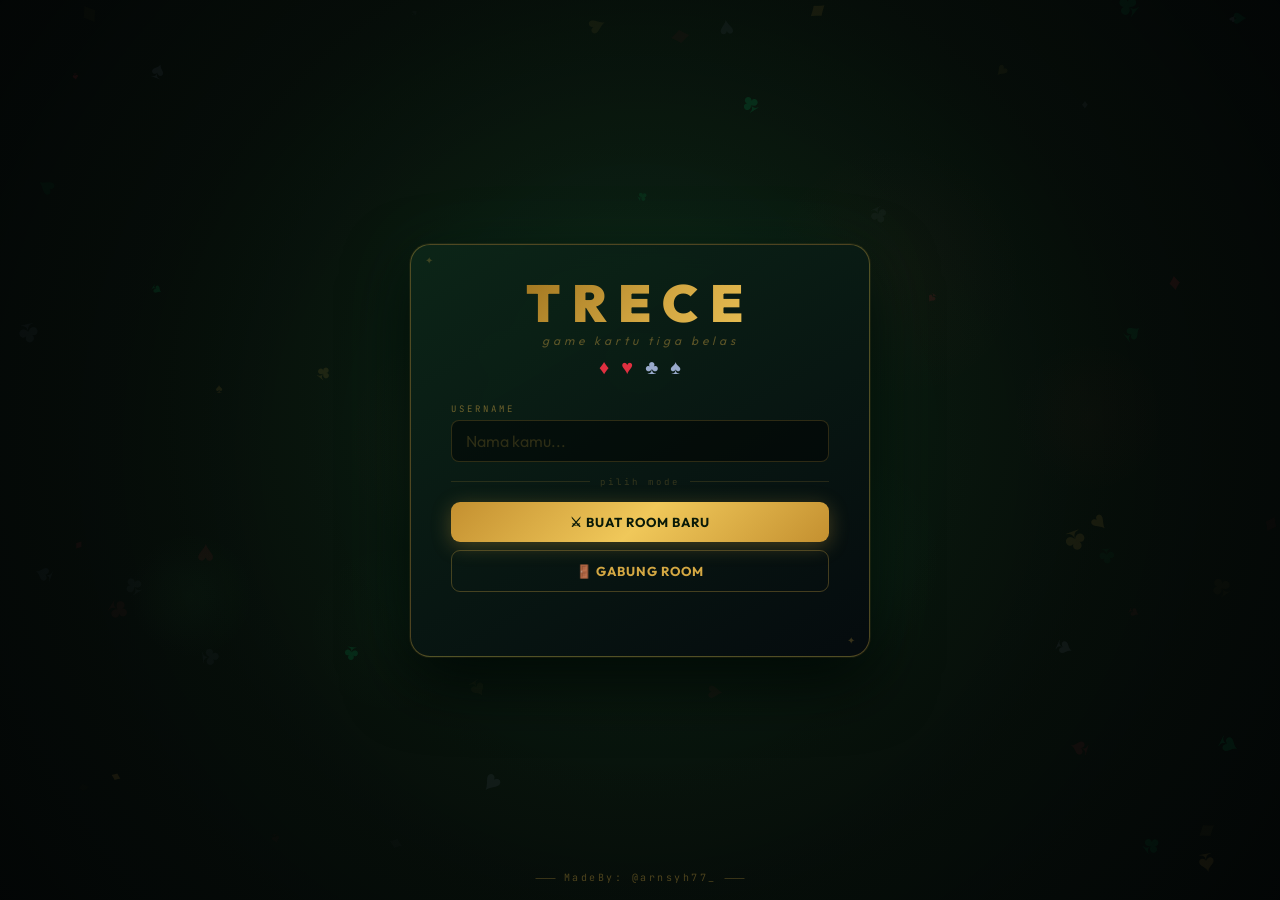
==== commit e93c21ab: "Add animated background and credit to lobby" ====
--- a/index.html
+++ b/index.html
@@ -12,8 +12,8 @@
 <meta property="og:title" content="TRECE — Kartu 13">
 <meta property="og:description" content="Game kartu 13 multiplayer real-time. Main bersama teman dari browser!">
 <meta property="og:type" content="website">
-<link rel="icon" href="data:image/svg+xml,<svg xmlns='http://www.w3.org/2000/svg' viewBox='0 0 100 100'><rect width='100' height='100' rx='18' fill='%230e2820'/><text y='.9em' font-size='72' x='50%' text-anchor='middle' dominant-baseline='hanging'>🃏</text></svg>">
-<link rel="apple-touch-icon" href="data:image/svg+xml,<svg xmlns='http://www.w3.org/2000/svg' viewBox='0 0 100 100'><rect width='100' height='100' rx='18' fill='%230e2820'/><text y='.9em' font-size='72' x='50%' text-anchor='middle' dominant-baseline='hanging'>🃏</text></svg>">
+<link rel="icon" type="image/png" href="[data-uri]">
+<link rel="apple-touch-icon" href="[data-uri]">
 <title>TRECE — Kartu 13</title>
 <link rel="stylesheet" href="style.css">
 </head>
@@ -22,7 +22,13 @@
 
 <!-- LOBBY -->
 <div id="lobby">
-<div class="lbox">
+<!-- Animated background canvas for lobby -->
+<canvas id="lobbyCanvas"></canvas>
+
+<!-- Credit text -->
+<div id="lobbyCredit">MadeBy: @arnsyh77_</div>
+
+<div class="lbox lbox-entrance">
   <div class="logo-title">TRECE</div>
   <div class="logo-sub">game kartu tiga belas</div>
   <div class="logo-suits">
@@ -82,7 +88,7 @@
 <div id="gameWrap" class="game-layer">
     <div id="oppBar"></div>
     <!-- Spacer flex menggantikan #center yang kini absolute -->
-    <div style="flex:1;"></div>
+    <!-- spacer dihapus: #center kini flex:1 otomatis mengisi ruang -->
     <div id="center">
       <div id="tdots"></div>
       <div style="position:relative;width:min(820px,99vw);">
@@ -235,6 +241,158 @@
 <!-- Load order matters: audio → cards → bot → network → game → ui → chips → powers -->
 <!-- ═══════════════════════════════════════════════════════ -->
 
+<!-- Lobby Background Animation -->
+<script>
+(function(){
+  const canvas = document.getElementById('lobbyCanvas');
+  if(!canvas) return;
+  const ctx = canvas.getContext('2d');
+
+  let W, H;
+  const SUITS = ['♠','♥','♦','♣'];
+  const COLORS = ['rgba(212,168,67,', 'rgba(224,48,64,', 'rgba(153,170,204,', 'rgba(0,255,136,'];
+
+  // Floating particles
+  const particles = [];
+  const PARTICLE_COUNT = 55;
+
+  function resize(){
+    W = canvas.width = window.innerWidth;
+    H = canvas.height = window.innerHeight;
+  }
+
+  class Particle {
+    constructor(){
+      this.reset(true);
+    }
+    reset(init=false){
+      this.x = Math.random() * W;
+      this.y = init ? Math.random() * H : H + 40;
+      this.suit = SUITS[Math.floor(Math.random() * 4)];
+      this.colorIdx = Math.floor(Math.random() * 4);
+      this.size = 10 + Math.random() * 22;
+      this.speed = 0.3 + Math.random() * 0.7;
+      this.drift = (Math.random() - 0.5) * 0.4;
+      this.alpha = 0.04 + Math.random() * 0.13;
+      this.rotation = Math.random() * Math.PI * 2;
+      this.rotSpeed = (Math.random() - 0.5) * 0.02;
+      this.pulse = Math.random() * Math.PI * 2;
+      this.pulseSpeed = 0.01 + Math.random() * 0.02;
+    }
+    update(){
+      this.y -= this.speed;
+      this.x += this.drift;
+      this.rotation += this.rotSpeed;
+      this.pulse += this.pulseSpeed;
+      this.currentAlpha = this.alpha * (0.7 + 0.3 * Math.sin(this.pulse));
+      if(this.y < -50) this.reset();
+    }
+    draw(){
+      ctx.save();
+      ctx.translate(this.x, this.y);
+      ctx.rotate(this.rotation);
+      ctx.globalAlpha = this.currentAlpha;
+      ctx.font = `${this.size}px serif`;
+      ctx.fillStyle = COLORS[this.colorIdx] + '1)';
+      ctx.textAlign = 'center';
+      ctx.textBaseline = 'middle';
+      ctx.fillText(this.suit, 0, 0);
+      ctx.restore();
+    }
+  }
+
+  // Flowing orbs
+  const orbs = [];
+  const ORB_COUNT = 6;
+
+  class Orb {
+    constructor(i){
+      this.t = (i / ORB_COUNT) * Math.PI * 2;
+      this.speed = 0.003 + Math.random() * 0.003;
+      this.rx = W * 0.28 + Math.random() * W * 0.08;
+      this.ry = H * 0.22 + Math.random() * H * 0.06;
+      this.cx = W * 0.5;
+      this.cy = H * 0.45;
+      this.r = 60 + Math.random() * 100;
+      const hue = [40, 0, 200, 140][Math.floor(Math.random()*4)];
+      this.color = `hsl(${hue},80%,60%)`;
+      this.alpha = 0.015 + Math.random() * 0.025;
+    }
+    update(){
+      this.t += this.speed;
+    }
+    draw(){
+      const x = this.cx + Math.cos(this.t) * this.rx;
+      const y = this.cy + Math.sin(this.t * 0.7) * this.ry;
+      const grad = ctx.createRadialGradient(x,y,0,x,y,this.r);
+      grad.addColorStop(0, this.color.replace(')',`,${this.alpha})`).replace('hsl','hsla'));
+      grad.addColorStop(1, this.color.replace(')',',0)').replace('hsl','hsla'));
+      ctx.beginPath();
+      ctx.arc(x, y, this.r, 0, Math.PI*2);
+      ctx.fillStyle = grad;
+      ctx.fill();
+    }
+  }
+
+  function init(){
+    resize();
+    particles.length = 0;
+    orbs.length = 0;
+    for(let i=0; i<PARTICLE_COUNT; i++) particles.push(new Particle());
+    for(let i=0; i<ORB_COUNT; i++) orbs.push(new Orb(i));
+  }
+
+  let frame = 0;
+  function loop(){
+    ctx.clearRect(0, 0, W, H);
+
+    // Dark base gradient
+    const bg = ctx.createRadialGradient(W/2, H*0.4, 0, W/2, H*0.5, Math.max(W,H)*0.75);
+    bg.addColorStop(0, 'rgba(14,40,22,0.92)');
+    bg.addColorStop(0.5, 'rgba(8,18,12,0.96)');
+    bg.addColorStop(1, 'rgba(3,7,10,0.99)');
+    ctx.fillStyle = bg;
+    ctx.fillRect(0, 0, W, H);
+
+    // Draw orbs (deep atmosphere)
+    orbs.forEach(o => { o.update(); o.draw(); });
+
+    // Subtle grid lines
+    if(frame % 3 === 0){
+      ctx.globalAlpha = 0.018;
+      ctx.strokeStyle = 'rgba(212,168,67,0.4)';
+      ctx.lineWidth = 0.5;
+      const spacing = 60;
+      for(let x=0; x<W; x+=spacing){
+        ctx.beginPath(); ctx.moveTo(x,0); ctx.lineTo(x,H); ctx.stroke();
+      }
+      for(let y=0; y<H; y+=spacing){
+        ctx.beginPath(); ctx.moveTo(0,y); ctx.lineTo(W,y); ctx.stroke();
+      }
+      ctx.globalAlpha = 1;
+    }
+
+    // Card suit particles
+    particles.forEach(p => { p.update(); p.draw(); });
+
+    // Edge vignette
+    const vignette = ctx.createRadialGradient(W/2, H/2, H*0.2, W/2, H/2, Math.max(W,H)*0.75);
+    vignette.addColorStop(0, 'rgba(0,0,0,0)');
+    vignette.addColorStop(1, 'rgba(0,0,0,0.65)');
+    ctx.fillStyle = vignette;
+    ctx.globalAlpha = 1;
+    ctx.fillRect(0, 0, W, H);
+
+    frame++;
+    requestAnimationFrame(loop);
+  }
+
+  window.addEventListener('resize', ()=>{ resize(); orbs.forEach((o,i)=>{ o.cx=W*0.5; o.cy=H*0.45; o.rx=W*0.28+Math.random()*W*0.08; o.ry=H*0.22+Math.random()*H*0.06; }); });
+  init();
+  loop();
+})();
+</script>
+
 <!-- Polyfill -->
 <script>if(typeof globalThis==='undefined'){window.globalThis=window;}</script>
 
--- a/style.css
+++ b/style.css
@@ -151,31 +151,111 @@
   color:rgba(0,255,136,0.7);
 }
 
+/* ══ LOBBY BACKGROUND CANVAS ══ */
+#lobbyCanvas{
+  position:fixed;inset:0;width:100%;height:100%;
+  z-index:0;pointer-events:none;display:block;
+}
+
+/* ══ LOBBY CREDIT ══ */
+#lobbyCredit{
+  position:fixed;bottom:16px;left:50%;transform:translateX(-50%);
+  z-index:35;
+  font-family:'JetBrains Mono',monospace;
+  font-size:10px;letter-spacing:2.5px;
+  color:rgba(212,168,67,0.35);
+  white-space:nowrap;
+  pointer-events:none;
+  animation:creditFadeIn 2s ease 1.2s both, creditPulse 4s ease-in-out 3.2s infinite;
+  text-transform:none;
+}
+#lobbyCredit::before{
+  content:'';display:inline-block;width:20px;height:1px;
+  background:rgba(212,168,67,0.25);vertical-align:middle;margin-right:8px;
+}
+#lobbyCredit::after{
+  content:'';display:inline-block;width:20px;height:1px;
+  background:rgba(212,168,67,0.25);vertical-align:middle;margin-left:8px;
+}
+@keyframes creditFadeIn{
+  from{opacity:0;transform:translateX(-50%) translateY(8px);}
+  to{opacity:1;transform:translateX(-50%) translateY(0);}
+}
+@keyframes creditPulse{
+  0%,100%{color:rgba(212,168,67,0.35);}
+  50%{color:rgba(212,168,67,0.6);}
+}
+
 /* ══ LOBBY ══ */
 #lobby{
   position:fixed;inset:0;display:flex;align-items:center;justify-content:center;z-index:30;
-  background:radial-gradient(ellipse at 50% 40%,#0e2820 0%,#060d10 70%);
-  transition:opacity 0.5s;
+  background:transparent;
+  transition:opacity 0.6s ease;
 }
 #lobby.fade-out{opacity:0;pointer-events:none;}
 #lobby.gone{display:none;}
-#lobby::before{
-  content:'';position:absolute;inset:0;pointer-events:none;
-  background:radial-gradient(circle at 20% 30%,rgba(0,255,136,0.04) 0%,transparent 40%),
-             radial-gradient(circle at 80% 70%,rgba(204,68,255,0.04) 0%,transparent 40%);
-  animation:bgP 6s ease-in-out infinite alternate;
-}
-@keyframes bgP{from{opacity:0.5}to{opacity:1}}
+
+/* ══ LBOX ENTRANCE ANIMATION ══ */
+@keyframes lboxEntrance{
+  0%{
+    opacity:0;
+    transform:translateY(32px) scale(0.96);
+    box-shadow:0 0 0 1px rgba(212,168,67,0.04),0 0 0 rgba(0,0,0,0);
+  }
+  60%{
+    opacity:1;
+    transform:translateY(-4px) scale(1.005);
+  }
+  80%{
+    transform:translateY(2px) scale(0.998);
+  }
+  100%{
+    opacity:1;
+    transform:translateY(0) scale(1);
+    box-shadow:0 0 0 1px rgba(212,168,67,0.08),0 0 80px rgba(0,255,136,0.06),0 24px 64px rgba(0,0,0,0.95);
+  }
+}
+
+@keyframes lboxLogoReveal{
+  0%{opacity:0;transform:translateY(-12px) scale(0.9);}
+  100%{opacity:1;transform:translateY(0) scale(1);}
+}
+
+@keyframes lboxContentSlide{
+  0%{opacity:0;transform:translateY(14px);}
+  100%{opacity:1;transform:translateY(0);}
+}
+
+.lbox-entrance{
+  animation:lboxEntrance 0.85s cubic-bezier(0.22,1,0.36,1) 0.15s both;
+}
+.lbox-entrance .logo-title{
+  animation:logoShimmer 4s linear infinite, logoG 3s ease-in-out infinite alternate, lboxLogoReveal 0.6s ease 0.6s both;
+}
+.lbox-entrance .logo-sub{
+  animation:lboxContentSlide 0.5s ease 0.75s both;
+}
+.lbox-entrance .logo-suits{
+  animation:lboxContentSlide 0.5s ease 0.85s both;
+}
+.lbox-entrance #stepA{
+  animation:lboxContentSlide 0.55s ease 0.95s both;
+}
+
+
 
 .lbox{
   position:relative;z-index:1;
-  background:linear-gradient(150deg,rgba(14,45,30,0.97),rgba(6,13,16,0.99));
+  background:linear-gradient(150deg,rgba(12,38,24,0.97),rgba(5,11,14,0.99));
   border:1px solid rgba(212,168,67,0.35);border-radius:20px;
   padding:32px 40px;width:min(460px,95vw);max-height:95vh;overflow-y:auto;
   box-shadow:
     0 0 0 1px rgba(212,168,67,0.08),
-    0 0 80px rgba(0,255,136,0.04),
-    0 24px 64px rgba(0,0,0,0.95);
+    0 0 80px rgba(0,255,136,0.05),
+    0 24px 64px rgba(0,0,0,0.95),
+    inset 0 1px 0 rgba(212,168,67,0.06);
+  backdrop-filter:blur(12px);
+  -webkit-backdrop-filter:blur(12px);
 }
 /* Corner ornaments */
 .lbox::before,.lbox::after{
@@ -267,7 +347,14 @@
   background-repeat:no-repeat;
 }
 #game.show{display:flex;}
-#bgCanvas{display:none;} /* hide canvas — background handled by CSS */
+#bgCanvas{
+  display:block;
+  position:absolute;
+  inset:0;
+  width:100%;height:100%;
+  z-index:0;
+  pointer-events:none;
+}
 .game-layer,#gameWrap{position:relative;z-index:1;display:flex;flex-direction:column;height:100%;overflow-x:hidden;overflow-y:hidden;}
 
 /* Smartphone background override */
@@ -377,8 +464,23 @@
 }
 .cback::after{content:'✦';display:flex;align-items:center;justify-content:center;font-size:6px;color:rgba(212,168,67,0.3);height:100%;}
 
-/* Center */
-#center{flex:1;min-height:0;display:flex;flex-direction:column;align-items:center;justify-content:flex-end;gap:6px;padding:4px 8px 12px;overflow:hidden;}
+/* Center — flex child, mengisi ruang antara oppBar dan playerArea secara otomatis */
+#center{
+  /* Ikut flex gameWrap — bukan absolute — agar otomatis menyesuaikan tinggi tersisa */
+  position:relative;
+  flex:1 1 0;
+  min-height:0;
+  left:unset;right:unset;top:unset;bottom:unset;
+  width:100%;
+  display:flex;flex-direction:column;align-items:center;
+  justify-content:center;
+  gap:6px;padding:4px 8px;
+  overflow:hidden;
+  pointer-events:none;
+  z-index:2;
+}
+/* Elemen di dalam center yang perlu pointer events */
+#center > *{pointer-events:auto;}
 
 /* Turn dots — hidden, replaced by opp brightness system */
 #tdots{display:none;}
@@ -390,7 +492,12 @@
 
 /* Felt — fully transparent, cards float on background image */
 #felt{
-  position:relative;width:min(820px,99vw);min-height:200px;max-height:240px;
+  position:relative;
+  /* Lebar mengikuti background oval table: max 820px, tapi tidak melebihi 99vw */
+  width:min(820px,99vw);
+  /* Tinggi responsif: clamp antara 140px (layar kecil) hingga 240px (layar besar) */
+  height:clamp(140px, 22vh, 240px);
+  min-height:unset;max-height:unset;
   background:transparent;
   border:none;border-radius:20px;
   box-shadow:none;
@@ -400,7 +507,12 @@
 #felt::after{display:none;}
 #feltLbl{display:none;}
 .empty-msg{color:rgba(255,255,255,0.5);font-style:italic;font-size:14px;font-family:'Outfit',sans-serif;text-shadow:0 1px 4px rgba(0,0,0,0.8);}
-#feltCards{position:relative;width:100%;height:200px;display:flex;align-items:center;justify-content:center;overflow:visible;}
+#feltCards{
+  position:relative;width:100%;
+  /* Tinggi ikuti #felt via 100% */
+  height:100%;
+  display:flex;align-items:center;justify-content:center;overflow:visible;
+}
 
 /* ══ TIMER — border persegi rounded mengitari tombol MAIN ══ */
 #timerWrap{
@@ -410,6 +522,8 @@
   flex-shrink:0;
   padding:3px;
   border-radius:11px;
+  will-change:background;
+  transform:translateZ(0);
   background:conic-gradient(
     from -90deg,
     var(--neon) calc(var(--tp,1) * 360deg),
@@ -465,8 +579,11 @@
   border-top:1px solid rgba(212,168,67,0.12);
   /* must NOT clip overflow — cards hover upward */
   overflow:visible;
-}
-#comboHint{font-size:10px;font-family:'JetBrains Mono',monospace;color:rgba(212,168,67,0.35);min-height:14px;text-align:center;transition:color 0.2s;}
+  /* KUNCI: min-height tetap walau kartu habis — cegah #center melorot */
+  /* Estimasi tinggi normal: chipBar~24 + comboHint~14 + handWrap~124 + actRow~38 + myplate~22 + gap~25 + padding~12 ≈ 260px */
+  min-height: 220px;
+}
+#comboHint{font-size:10px;font-family:'JetBrains Mono',monospace;color:rgba(212,168,67,0.35);height:14px;line-height:14px;text-align:center;transition:color 0.2s;overflow:hidden;flex-shrink:0;}
 #handWrap{
   width:100%;
   overflow-x:auto;
@@ -478,6 +595,8 @@
   scrollbar-color:rgba(212,168,67,0.1) transparent;
   /* allow overflow-y to actually show — clip only x */
   clip-path:none;
+  /* KUNCI: slot kartu tetap ada walau tangan kosong — kartu 88px + padding 36px */
+  min-height: 124px;
 }
 #handWrap::-webkit-scrollbar{height:3px;}
 #handWrap::-webkit-scrollbar-thumb{background:rgba(212,168,67,0.12);border-radius:2px;}
@@ -806,13 +925,19 @@
     overflow-x:visible!important;
     padding:32px 12px 6px;
     width:100%;
+    /* Slot kartu tetap ada walau kosong: kartu 65px + padding 38px */
+    min-height:103px;
   }
 
   /* ── Center area ── */
   #center{
+    /* top/bottom tidak perlu — flex:1 sudah handle */
+    top:unset;
+    bottom:unset;
     gap:4px;
     padding:4px 12px;
     justify-content:center;
+    align-items:center;
   }
   #tdots{gap:8px;}
   .tdot{font-size:9px;gap:3px;}
@@ -820,16 +945,31 @@
 
   /* ── Felt: transparent, kartu langsung di atas background ── */
   #felt{
-    min-height:130px;
-    max-height:148px;
+    /* Responsif: clamp 115px–155px sesuai tinggi viewport */
+    height:clamp(115px, 19vh, 155px);
+    min-height:unset;
+    max-height:unset;
     border-radius:0;
     width:100%;
     background:transparent;
     border:none;
     box-shadow:none;
     overflow:visible;
-  }
-  #feltCards{height:130px;overflow:visible;}
+    /* Pastikan isi felt flex-center */
+    display:flex;
+    align-items:center;
+    justify-content:center;
+    flex-direction:column;
+    gap:4px;
+  }
+  #feltCards{
+    height:auto;
+    overflow:visible;
+    display:flex;
+    align-items:center;
+    justify-content:center;
+    flex:0 0 auto;
+  }
   .felt-stack-card .card,
   #feltCards .card{
     width:44px!important;
@@ -839,27 +979,55 @@
   #feltCards .card .cs{font-size:9px;}
   #feltCards .card .cc{font-size:18px;}
   .empty-msg{font-size:12px;}
-  #comboBadge{font-size:9px;padding:3px 11px;top:-13px;}
-
-  /* timer wrap ikut ukuran tombol — tidak perlu override khusus */
-
-  /* ── Status text ── */
-  #gstat{font-size:9px;min-height:12px;}
+  #comboBadge{font-size:9px;padding:3px 11px;top:-22px;}
+
+  /* gstat — teks "Giliran KAMU!" ikut di dalam felt, terpusat */
+  #gstat{
+    font-size:9px;
+    min-height:12px;
+    text-align:center;
+    width:100%;
+  }
 
   /* ── Ghost row ── */
   #ghostRow{padding:0 4px;}
 
   /* ── Player area: compact, padding kiri kanan ── */
-  #playerArea{gap:3px;padding:3px 12px 8px;}
-  #comboHint{font-size:9px;min-height:12px;}
+  #playerArea{gap:3px;padding:3px 12px 8px;min-height:165px;}
+  #comboHint{font-size:9px;height:12px;line-height:12px;overflow:hidden;flex-shrink:0;}
 
   /* ── ACTION BUTTONS ── */
-  #actRow{gap:5px;width:100%;}
-  .abtn{padding:9px 0;font-size:10px;border-radius:8px;flex:1;}
-  .abtn-reorder{flex:0 0 36px!important;padding:9px 0!important;font-size:15px!important;text-align:center;}
-  .abtn-reorder.active{flex:0 0 50px!important;font-size:8px!important;padding:9px 4px!important;}
+  #actRow{gap:6px;width:100%;}
+  /* Base semua tombol — ukuran lebih proporsional, tidak terlalu besar */
+  .abtn{padding:9px 0;font-size:11px;border-radius:8px;flex:1;min-height:38px;max-height:42px;}
+  /* Tombol MAIN: 2x lebih lebar dari SKIP */
+  .abtn-play{flex:2!important;font-size:12px!important;padding:9px 0!important;letter-spacing:1px!important;}
+  /* timerWrap ikut flex MAIN — display-nya tetap dikontrol oleh JS */
+  #timerWrap{flex:2!important;}
+  #timerWrap .abtn-play{flex:1!important;width:100%!important;}
+  /* Tombol SKIP lebih sempit */
+  .abtn-skip{flex:1!important;font-size:10px!important;padding:9px 0!important;}
+  /* Tombol reorder — fix: icon centered, ukuran proporsional */
+  .abtn-reorder{
+    flex:0 0 36px!important;
+    padding:9px 0!important;
+    font-size:16px!important;
+    text-align:center!important;
+    display:flex!important;
+    align-items:center!important;
+    justify-content:center!important;
+    line-height:1!important;
+  }
+  .abtn-reorder.active{
+    flex:0 0 36px!important;
+    font-size:8px!important;
+    padding:4px 2px!important;
+    display:flex!important;
+    align-items:center!important;
+    justify-content:center!important;
+  }
   #arrowRow{gap:5px;padding:0 2px;}
-  .abtn-arrow{padding:7px 0;flex:0 0 48px;font-size:16px;}
+  .abtn-arrow{padding:7px 0;flex:0 0 44px;font-size:16px;}
   .arrow-hint{font-size:8px;flex:1;text-align:center;}
   #handInner .card.reorder-lifted{
     transform:translateY(-26px) scale(1.1)!important;
@@ -867,7 +1035,7 @@
   }
 
   /* ── Nameplate + chip bar ── */
-  #myplate{font-size:8px;padding:2px 10px;}
+  #myplate{display:none!important;}
   #chipBar{width:100%;justify-content:center;}
 
   /* ══ HAND: fan overlap layout ══ */
@@ -894,9 +1062,9 @@
   }
   /* First card no negative margin */
   #handInner .card:first-child{margin-left:0!important;}
-  /* Selected card: lift up, widen gap from neighbors */
+  /* Selected card: lift sedikit saja — tidak perlu terlalu tinggi */
   #handInner .card.sel{
-    transform:translateY(-24px) scale(1.08)!important;
+    transform:translateY(-13px) scale(1.06)!important;
     margin-left:-10px!important;
     margin-right:8px!important;
     z-index:50!important;
@@ -906,7 +1074,7 @@
   }
   /* Hover: subtle lift */
   #handInner .card:hover:not(.nh):not(.sel){
-    transform:translateY(-10px)!important;
+    transform:translateY(-6px)!important;
     z-index:40!important;
   }
   /* Card text sizing */
@@ -944,9 +1112,10 @@
   #handInner .card.sel{
     margin-left:-8px!important;
     margin-right:6px!important;
-  }
-  #felt{min-height:115px;max-height:130px;}
-  #feltCards{height:115px;}
+    transform:translateY(-12px) scale(1.05)!important;
+  }
+  #felt{height:clamp(100px,16vh,125px);min-height:unset;max-height:unset;}
+  #feltCards{height:100%;}
   #oppBar{flex:0 0 auto;padding:5px 6px 4px;}
 }
 
@@ -1213,13 +1382,33 @@
 
 /* ══ EMOTE SYSTEM ══ */
 #emoteBtn{
-  position:fixed;right:12px;bottom:140px;z-index:50;
+  position:fixed;right:12px;bottom:260px;z-index:50;
   width:42px;height:42px;border-radius:50%;border:1px solid rgba(212,168,67,0.35);
   background:rgba(6,13,16,0.88);color:var(--gold2);font-size:20px;
   cursor:pointer;display:none;align-items:center;justify-content:center;
   box-shadow:0 2px 12px rgba(0,0,0,0.6);
   transition:transform 0.15s,background 0.15s;
   -webkit-tap-highlight-color:transparent;
+}
+/* Mobile: emote button di pojok kiri atas area player — jauh dari kartu */
+@media (max-width: 600px) {
+  #emoteBtn{
+    right:auto;
+    left:10px;
+    bottom:auto;
+    top:auto;
+    /* Posisi relatif: di atas tombol aksi, kiri bawah layar */
+    position:fixed;
+    /* Letakkan di bawah felt, sejajar dengan comboHint — tidak bentrok dengan kartu */
+    bottom:230px;
+    left:10px;
+    width:36px;height:36px;font-size:17px;
+  }
+  #emotePicker{
+    right:auto;
+    left:10px;
+    bottom:272px;
+  }
 }
 #emoteBtn:hover{background:rgba(14,40,26,0.95);transform:scale(1.1);}
 #emoteBtn.game-open{display:flex;}
@@ -1555,3 +1744,51 @@
 .card.blacked .cv::after{content:'?';position:absolute;left:0;right:0;text-align:center;}
 .card-val-hidden{opacity:0!important;}
 .card.blacked .card-img-wrap{filter:brightness(0.15) saturate(0) hue-rotate(260deg)!important;}
+
+/* ═══════════════════════════════════════════════════
+   RESPONSIVE CENTER TABLE — patch agar felt + badge
+   + gstat selalu berada di tengah oval background
+   di semua ukuran layar & orientasi
+   ═══════════════════════════════════════════════════ */
+
+/* Pastikan spacer flex:1 di HTML tidak membuat center kehilangan ruang */
+#gameWrap > div[style*="flex:1"] {
+  display: none !important; /* spacer lama tidak diperlukan — #center sudah flex:1 */
+}
+
+/* Tablet landscape & layar menengah (601–900px) */
+@media (min-width: 601px) and (max-width: 900px) {
+  #center {
+    gap: 5px;
+    padding: 4px 16px;
+  }
+  #felt {
+    height: clamp(150px, 20vh, 220px);
+    width: min(720px, 98vw);
+  }
+  #feltCards { height: 100%; }
+  #comboBadge { font-size: 10px; padding: 3px 12px; top: -16px; }
+}
+
+/* Layar lebar (> 900px desktop) */
+@media (min-width: 901px) {
+  #felt {
+    height: clamp(190px, 22vh, 240px);
+  }
+  #feltCards { height: 100%; }
+}
+
+/* Landscape phone — tinggi layar sangat pendek */
+@media (max-height: 500px) and (orientation: landscape) {
+  #center {
+    gap: 2px;
+    padding: 2px 8px;
+  }
+  #felt {
+    height: clamp(90px, 40vh, 140px);
+    width: min(600px, 96vw);
+  }
+  #feltCards { height: 100%; }
+  #comboBadge { font-size: 9px; padding: 2px 10px; top: -18px; }
+  #gstat { font-size: 9px; min-height: 12px; }
+}
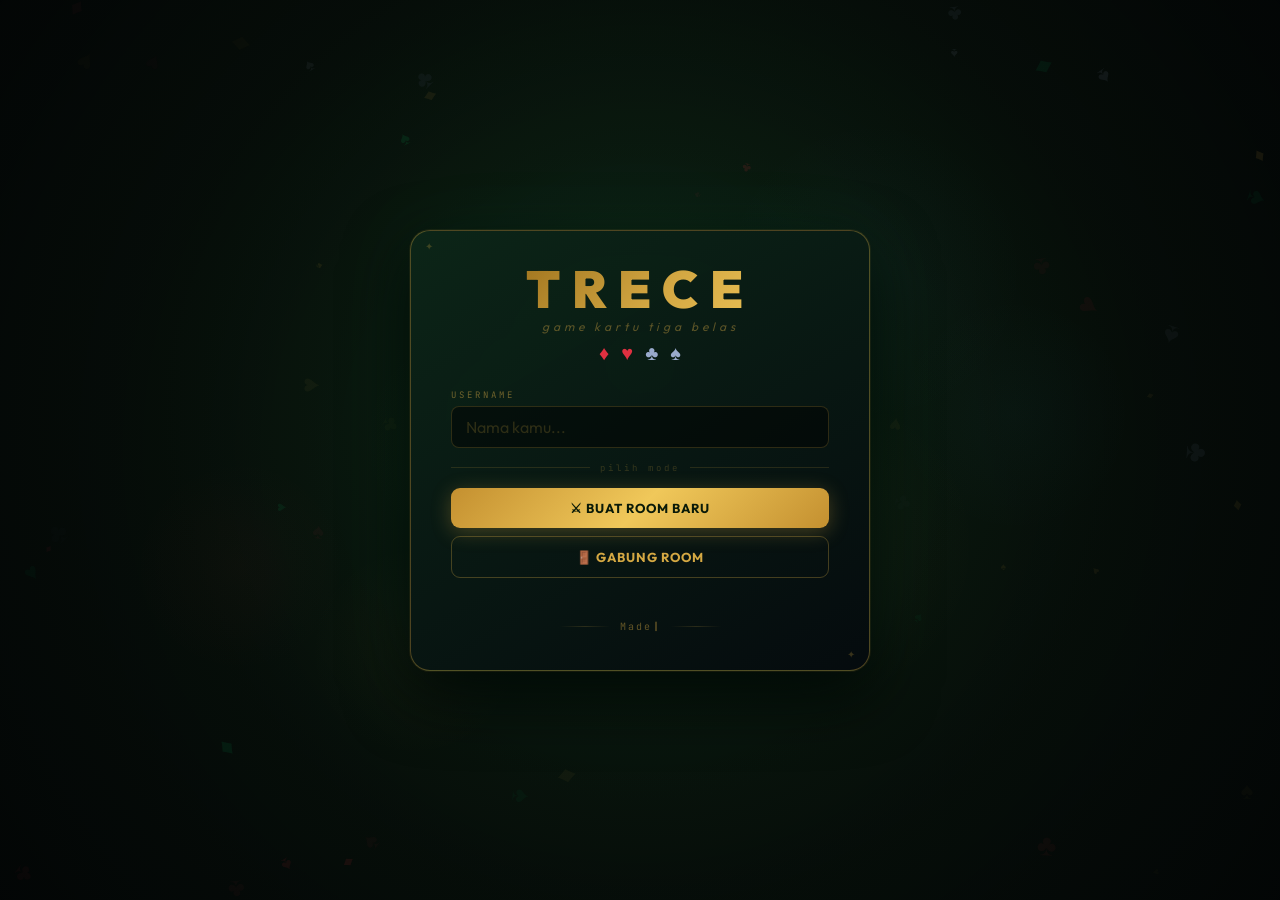
==== commit 57b0ab97: "Implement lobby credit typing animation Added animated credit text in the lobby UI." ====
--- a/index.html
+++ b/index.html
@@ -25,9 +25,6 @@
 <!-- Animated background canvas for lobby -->
 <canvas id="lobbyCanvas"></canvas>
 
-<!-- Credit text -->
-<div id="lobbyCredit">MadeBy: @arnsyh77_</div>
-
 <div class="lbox lbox-entrance">
   <div class="logo-title">TRECE</div>
   <div class="logo-sub">game kartu tiga belas</div>
@@ -54,6 +51,13 @@
       <button class="btn btn-gold" onclick="doJoin()">MASUK ROOM</button>
     </div>
     <div class="lstat" id="lstA"></div>
+
+    <!-- Credit inside UI -->
+    <div class="lobby-credit-inner">
+      <div class="lci-line"></div>
+      <div class="lci-text" id="lobbyCredit"></div>
+      <div class="lci-line"></div>
+    </div>
   </div>
 
   <div id="stepB" style="display:none;">
@@ -393,6 +397,50 @@
 })();
 </script>
 
+<!-- Lobby Credit Typing Animation -->
+<script>
+(function(){
+  const CREDIT_TEXT = 'MadeBy: @arnsyh77_';
+  const el = document.getElementById('lobbyCredit');
+  if(!el) return;
+
+  let charIndex = 0;
+  let isDeleting = false;
+  let pauseTimer = null;
+
+  const TYPING_SPEED   = 90;   // ms per char
+  const DELETE_SPEED   = 50;   // ms per char delete
+  const PAUSE_AFTER    = 2800; // pause before deleting
+  const PAUSE_RESTART  = 600;  // pause before retyping
+
+  function type(){
+    if(isDeleting){
+      charIndex--;
+      el.textContent = CREDIT_TEXT.slice(0, charIndex);
+      if(charIndex === 0){
+        isDeleting = false;
+        clearTimeout(pauseTimer);
+        pauseTimer = setTimeout(type, PAUSE_RESTART);
+        return;
+      }
+      pauseTimer = setTimeout(type, DELETE_SPEED);
+    } else {
+      charIndex++;
+      el.textContent = CREDIT_TEXT.slice(0, charIndex);
+      if(charIndex === CREDIT_TEXT.length){
+        clearTimeout(pauseTimer);
+        pauseTimer = setTimeout(()=>{ isDeleting=true; type(); }, PAUSE_AFTER);
+        return;
+      }
+      pauseTimer = setTimeout(type, TYPING_SPEED);
+    }
+  }
+
+  // Start after entrance animation settles
+  setTimeout(type, 1800);
+})();
+</script>
+
 <!-- Polyfill -->
 <script>if(typeof globalThis==='undefined'){window.globalThis=window;}</script>
 
--- a/style.css
+++ b/style.css
@@ -157,33 +157,44 @@
   z-index:0;pointer-events:none;display:block;
 }
 
-/* ══ LOBBY CREDIT ══ */
-#lobbyCredit{
-  position:fixed;bottom:16px;left:50%;transform:translateX(-50%);
-  z-index:35;
+/* ══ LOBBY CREDIT (inside lbox) ══ */
+.lobby-credit-inner{
+  display:flex;
+  align-items:center;
+  justify-content:center;
+  gap:10px;
+  margin-top:14px;
+  min-height:22px;
+  animation:lboxContentSlide 0.5s ease 1.1s both;
+}
+.lci-line{
+  flex:1;
+  height:1px;
+  background:linear-gradient(to right, transparent, rgba(212,168,67,0.18), transparent);
+  max-width:50px;
+}
+.lci-text{
   font-family:'JetBrains Mono',monospace;
-  font-size:10px;letter-spacing:2.5px;
-  color:rgba(212,168,67,0.35);
+  font-size:10px;
+  letter-spacing:2px;
+  color:rgba(212,168,67,0.45);
   white-space:nowrap;
-  pointer-events:none;
-  animation:creditFadeIn 2s ease 1.2s both, creditPulse 4s ease-in-out 3.2s infinite;
-  text-transform:none;
-}
-#lobbyCredit::before{
-  content:'';display:inline-block;width:20px;height:1px;
-  background:rgba(212,168,67,0.25);vertical-align:middle;margin-right:8px;
-}
-#lobbyCredit::after{
-  content:'';display:inline-block;width:20px;height:1px;
-  background:rgba(212,168,67,0.25);vertical-align:middle;margin-left:8px;
-}
-@keyframes creditFadeIn{
-  from{opacity:0;transform:translateX(-50%) translateY(8px);}
-  to{opacity:1;transform:translateX(-50%) translateY(0);}
-}
-@keyframes creditPulse{
-  0%,100%{color:rgba(212,168,67,0.35);}
-  50%{color:rgba(212,168,67,0.6);}
+  min-width:0;
+  text-align:center;
+  position:relative;
+}
+/* Blinking cursor after the typed text */
+.lci-text::after{
+  content:'|';
+  display:inline-block;
+  margin-left:1px;
+  color:rgba(212,168,67,0.7);
+  animation:cursorBlink 0.85s step-end infinite;
+  font-weight:400;
+}
+@keyframes cursorBlink{
+  0%,100%{opacity:1;}
+  50%{opacity:0;}
 }
 
 /* ══ LOBBY ══ */
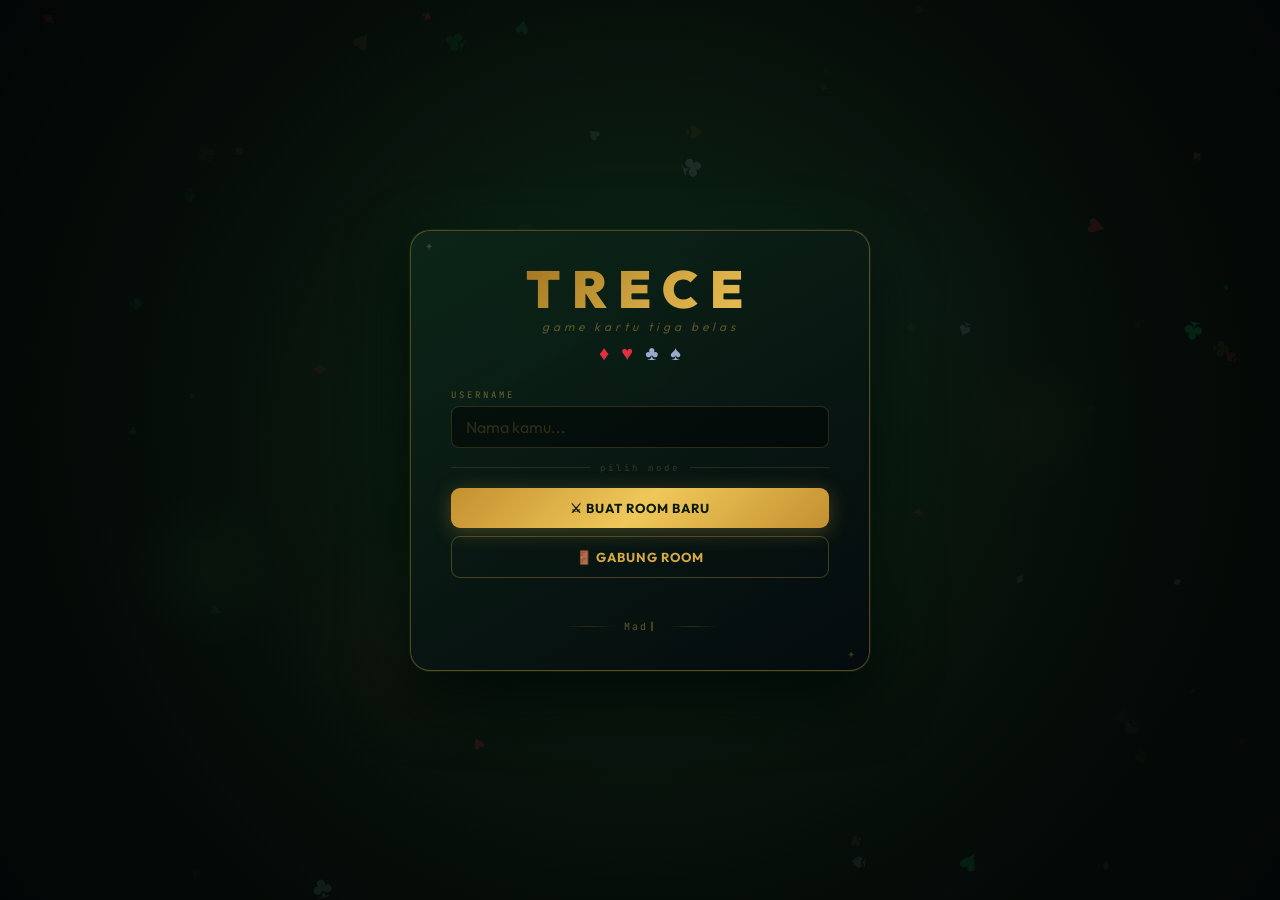
==== commit 25e7107d: "Update button font and style in index.html" ====
--- a/index.html
+++ b/index.html
@@ -207,7 +207,7 @@
       <span class="bet-preset" onclick="setBetPreset(500)">500</span>
     </div>
     <div class="bet-multiplier-info">🥇+2x &nbsp;🥈+1x &nbsp;🥉−1x &nbsp;💀−2x (dari taruhan sendiri)</div>
-    <button class="btn btn-gold" style="font-family:'Cinzel Decorative';font-size:12px;margin-bottom:0;" onclick="confirmBet()">KUNCI TARUHAN →</button>
+    <button class="btn btn-gold" style="font-family:'Outfit',sans-serif;font-size:13px;letter-spacing:2px;margin-bottom:0;" onclick="confirmBet()">KUNCI TARUHAN →</button>
   </div>
 </div>
 
@@ -296,7 +296,7 @@
       ctx.translate(this.x, this.y);
       ctx.rotate(this.rotation);
       ctx.globalAlpha = this.currentAlpha;
-      ctx.font = `${this.size}px serif`;
+      ctx.font = `${this.size}px 'Outfit', sans-serif`;
       ctx.fillStyle = COLORS[this.colorIdx] + '1)';
       ctx.textAlign = 'center';
       ctx.textBaseline = 'middle';
